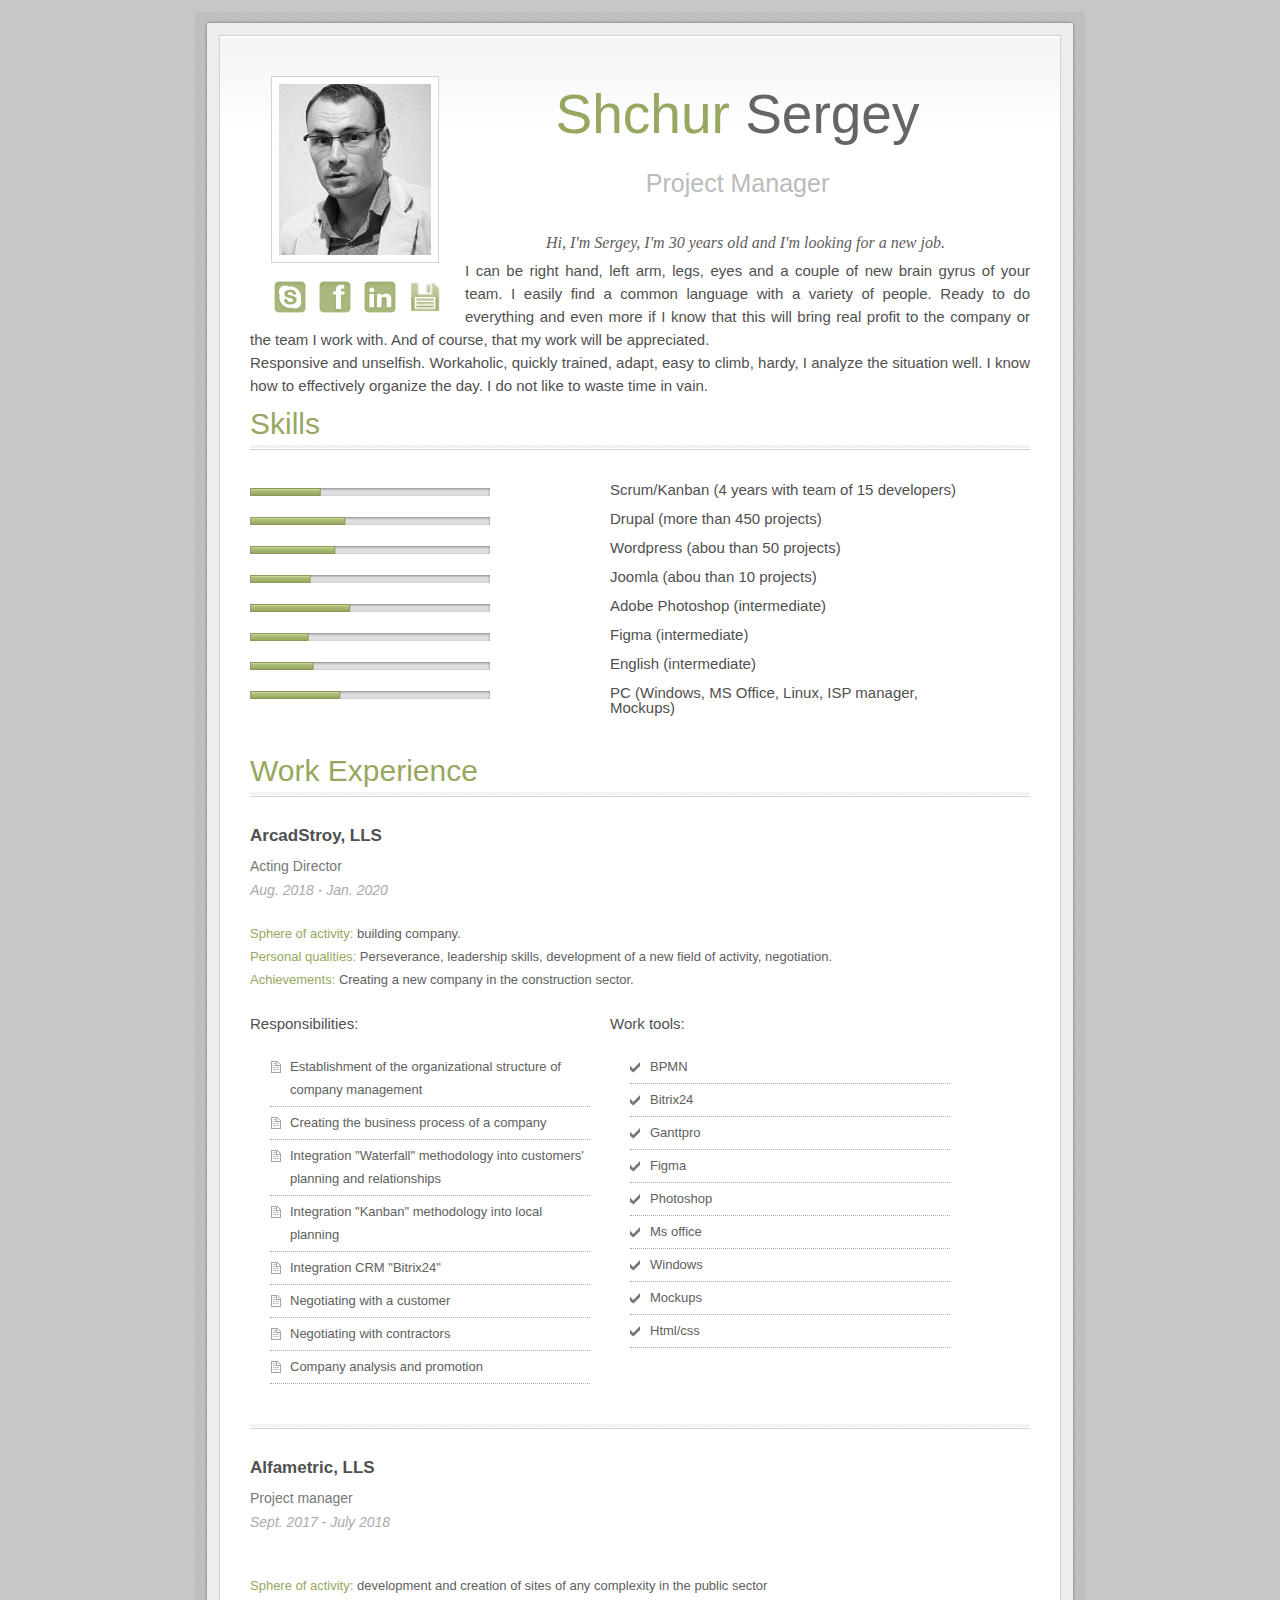
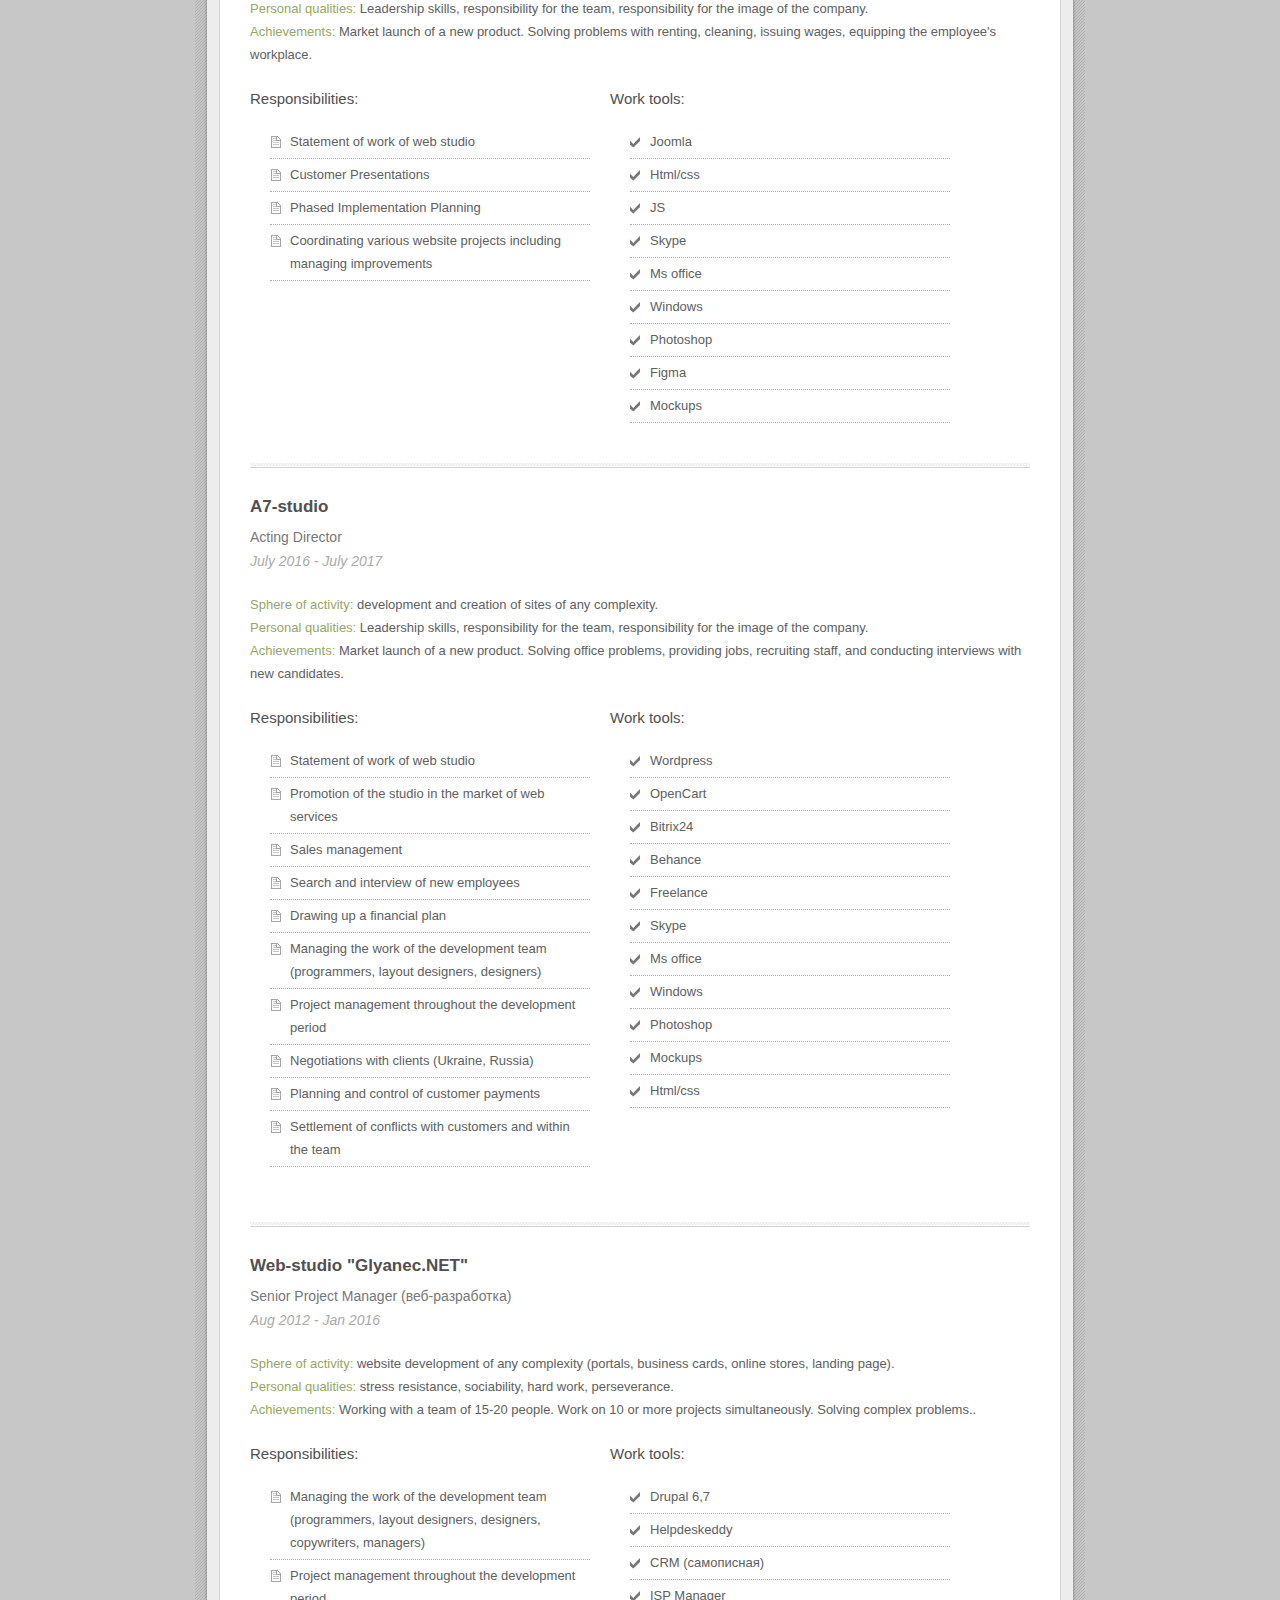
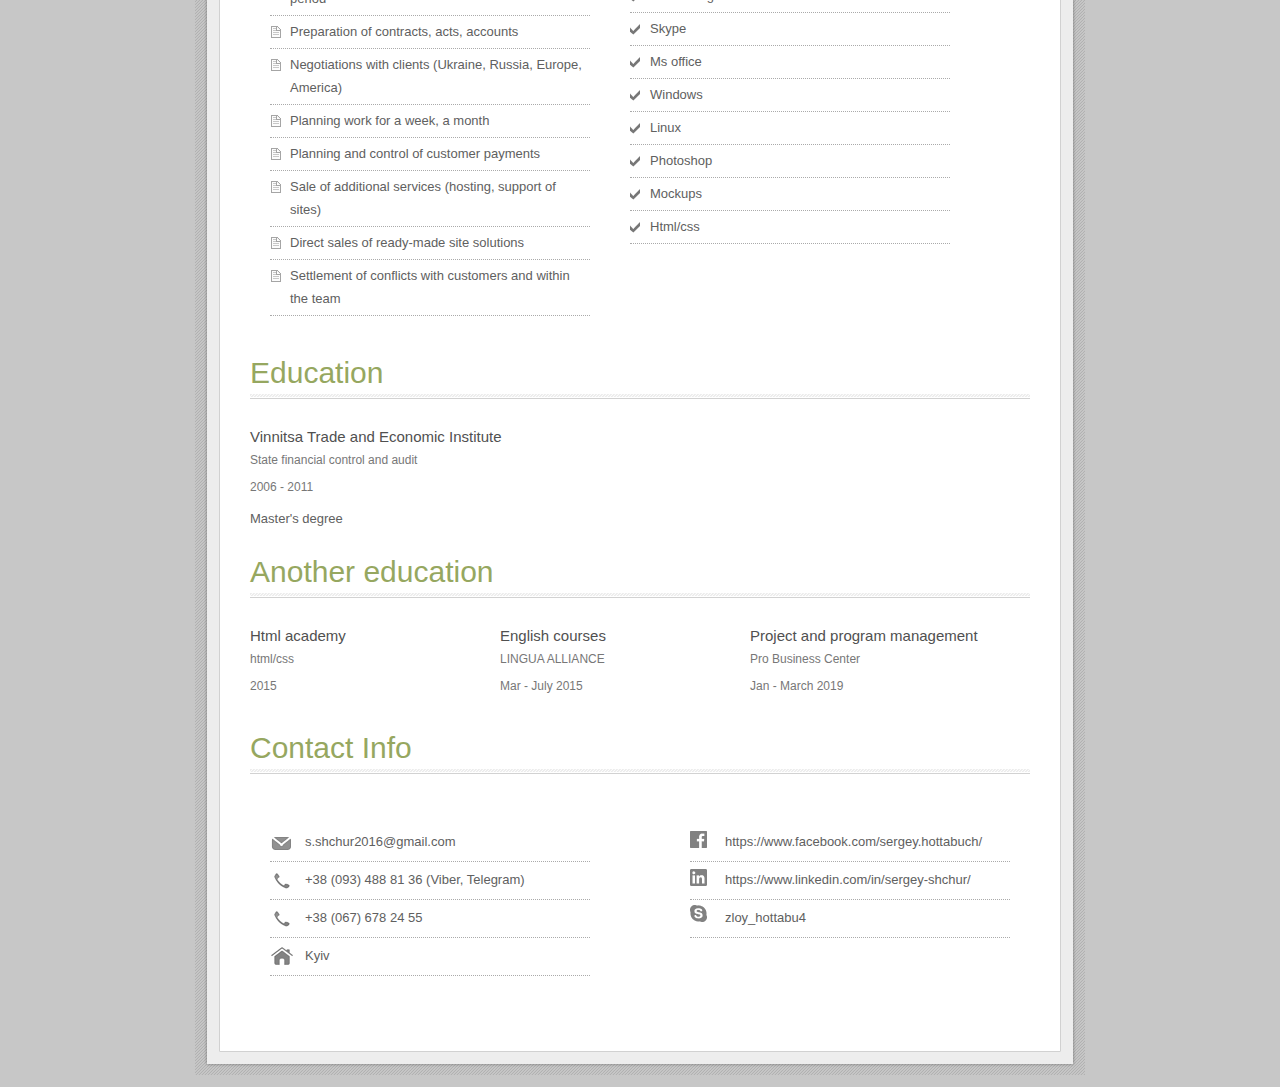
==== index.html @ c32bf81a "Update index.html" ====
<!DOCTYPE html PUBLIC "-//W3C//DTD XHTML 1.0 Transitional//EN" "http://www.w3.org/TR/xhtml1/DTD/xhtml1-transitional.dtd">
<html xmlns="http://www.w3.org/1999/xhtml" xml:lang="ru" lang="ru">
	<head>
		<link rel="shortcut icon" href="images/favicon.ico" type=type="image/x-icon">
		<meta http-equiv="Content-Type" content="text/html; charset=UTF-8" />
		<title>Shchur Sergey</title>
		<link rel="stylesheet" type="text/css" href="css/reset.css" />
		<link rel="stylesheet" type="text/css" href="css/typography.css" />
		<link rel="stylesheet" type="text/css" href="css/style.css" />
		<link rel="stylesheet" type="text/css" href="css/print.css" media="print" />
		<script type="text/javascript" src="js/jquery-1.4.4.min.js"></script>
		<script src="js/jquery.bxSlider.min.js" type="text/javascript"></script>
		<script type="text/javascript" src="js/vtip.js"></script>		
		<script type="text/javascript" src="js/jquery.bgpos.js"></script>
		<script type="text/javascript" src="js/init.js"></script>
		<script type="text/javascript" src="js/jquery.form.js"></script>
		
	</head>
	<body>
		<div id="wrapper">
			<div id="container">
				<div id="bg-container">
					<div id="top-bg"></div>
					<div class="main">
						<img src="images/photo.jpg" class="main-photo" alt="Main Photo">
						<div class="content">
							<div id="front-info">
								<h1><span class="theme-color">Shchur</span> Sergey</h1>
								<div class="clear"> </div>
								<h2 class="jobtitle">Project Manager</h2>
							</div>
							<div class="grid_66 last2" id="head-social">
									<a href="Shchur_Sergey_en.pdf" target="_blank" class="grayscale vtip" title="Download Resume" >
										<span><img src="images/save.png"  alt="" /></span>
									</a>
									<a href="https://www.linkedin.com/in/sergey-shchur/" target="_blank" class="grayscale vtip" title="Linkedin" >
										<span><img src="images/linkedin.png" alt="" /></span>
									</a>
									<a href="https://www.facebook.com/sergey.hottabuch/" target="_blank" class="grayscale vtip" title="Facebook" >
										<span><img src="images/facebook.png" alt="" /></span>
									</a>
									<a href="skype:zloy_hottabu4?add" target="_blank" class="grayscale vtip" title="Skype" >
										<span><img src="images/skype-s.png" alt="" /></span>										
									</a>							
							</div>
							<div class="textblock">
								<p>Hi, I'm Sergey, I'm 30 years old and I'm looking for a new job.</p>
							</div>
							<div class="title2">							
								<p> I can be right hand, left arm, legs, eyes and a couple of new brain gyrus of your team. I easily find a common language with a variety of people. Ready to do everything and even more if I know that this will bring real profit to the company or the team I work with. And of course, that my work will be appreciated.</p>
								<p> Responsive and unselfish. Workaholic, quickly trained, adapt, easy to climb, hardy, I analyze the situation well. I know how to effectively organize the day. I do not like to waste time in vain.</p>
							</div>
							<div class="item">	
								<h2 class="h-border theme-color">Skills</h2>
								
								<div class="grid_4">
									<div class="testimonials">
										
									</div>
								</div>
								<div class="grid_4">
									<div class="progress">
										<div class="progressBar">
											<div class="progressValue">
												<span title="">70%</span>
											</div>
										</div>
									</div>	
									<div class="progress">
										<div class="progressBar">
											<div class="progressValue">
												<span title="">95%</span>
											</div>
										</div>
									</div>	
									<div class="progress">
										<div class="progressBar">
											<div class="progressValue">
												<span title="">85%</span>
											</div>
										</div>
									</div>
									<div class="progress">
										<div class="progressBar">
											<div class="progressValue">
												<span title="">60%</span>
											</div>
										</div>
									</div>
									<div class="progress">
										<div class="progressBar">
											<div class="progressValue">
												<span title="">100%</span>
											</div>
										</div>
									</div>
									<div class="progress">
										<div class="progressBar">
											<div class="progressValue">
												<span title="">58%</span>
											</div>
										</div>
									</div>
									<div class="progress">
										<div class="progressBar">
											<div class="progressValue">
												<span title="">63%</span>
											</div>
										</div>
									</div>
									<div class="progress">
										<div class="progressBar">
											<div class="progressValue">
												<span title="">90%</span>
											</div>
										</div>
									</div>
								</div>								
								<div class="grid_4 last">
									<div class="progress-label">
										<h4>Scrum/Kanban (4 years with team of 15 developers)</h4>
										<h4>Drupal (more than 450 projects) </h4>
										<h4>Wordpress (abou than 50 projects)</h4>
										<h4>Joomla (abou than 10 projects)</h4>
										<h4>Adobe Photoshop (intermediate)</h4>
										<h4>Figma (intermediate)</h4>
										<h4>English (intermediate)</h4>
										<h4>PC (Windows, MS Office, Linux, ISP manager, Mockups)</h4>
									</div>
								</div>
								<div class="clear"></div>
							</div>							
							<div class="item">	
								<h2 class="h-border theme-color">Work Experience</h2>
										<div class="grid_4">
											<h3 class="title3">ArcadStroy, LLS</h3>
											<h3 class="description1">Acting Director</h3>
											<h4 class="description2">Aug. 2018 - Jan. 2020</h4>
										</div>
										<div class="grid_42">
											<span class="theme-color">Sphere of activity:</span> building company.
											<p>
											<span class="theme-color">Personal qualities:</span> Perseverance, leadership skills, development of a new field of activity, negotiation.
											</p>
											<p>
											<span class="theme-color">Achievements:</span> Creating a new company in the construction sector.
											</p>
										</div>
										<div class="grid_4 last">
											<h4>Responsibilities:</h4>
											<ul class="list">												
												<li>Establishment of the organizational structure of company management</li>
												<li>Creating the business process of a company</li>
												<li>Integration "Waterfall" methodology into customers' planning and relationships</li>
												<li>Integration "Kanban" methodology into local planning</li>
												<li>Integration CRM "Bitrix24"</li>
												<li>Negotiating with a customer</li>
												<li>Negotiating with contractors</li>
												<li>Company analysis and promotion</li>												
											</ul>
										</div>
										<div class="grid_4">
											<h4>Work tools:</h4>
											<ul class="checklist">
												<li>BPMN</li>
												<li>Bitrix24</li>
												<li>Ganttpro</li>									
												<li>Figma</li>
												<li>Photoshop</li>
												<li>Ms office</li>									
												<li>Windows</li>																					
												<li>Mockups</li>
												<li>Html/css</li>
											</ul>
										</div>								
										<div class="clear"></div>
								<div class="item">	
										<h2 class="h-border theme-color"></h2
										<div class="grid_4">
											<h3 class="title3">Alfametric, LLS</h3>
											<h3 class="description1">Project manager</h3> 
											<h4 class="description2">Sept. 2017 - July 2018</h4>
										</div>
											<div class="grid_42">
												<span class="theme-color">Sphere of activity:</span> development and creation of sites of any complexity in the public sector
												<p>
												<span class="theme-color">Personal qualities:</span> Leadership skills, responsibility for the team, responsibility for the image of the company.
												</p>
												<p>
												<span class="theme-color">Achievements:</span> Market launch of a new product. Solving problems with renting, cleaning, issuing wages, equipping the employee's workplace.
												</p>
											</div>												
												<div class="grid_4 last">
													<h4>Responsibilities:</h4>
													<ul class="list">
														<li>Statement of work of web studio</li>
														<li>Customer Presentations</li>
														<li>Phased Implementation Planning</li>										
														<li>Coordinating various website projects including managing improvements</li>
													</ul>
												</div>
												<div class="grid_4">
													<h4>Work tools:</h4>
													<ul class="checklist">
														<li>Joomla</li>
														<li>Html/css</li>
														<li>JS</li>
														<li>Skype</li>
														<li>Ms office</li>									
														<li>Windows</li>
														<li>Photoshop</li>									
														<li>Figma</li>
														<li>Mockups</li>
													</ul>
												</div>
							</div>  
										
								<div class="clear"></div>														
							<div class="item">	
								<h2 class="h-border theme-color"></h2>
								<div class="grid_4">
									<h3 class="title3">A7-studio</h3>
									<h3 class="description1">Acting Director</h3>
									<h4 class="description2">July 2016 - July 2017</h4>
								</div>
								<div class="grid_42">
									<span class="theme-color">Sphere of activity:</span> development and creation of sites of any complexity.
									<p>
									<span class="theme-color">Personal qualities:</span> Leadership skills, responsibility for the team, responsibility for the image of the company.
									</p>
									<p>
									<span class="theme-color">Achievements:</span> Market launch of a new product. Solving office problems, providing jobs, recruiting staff, and conducting interviews with new candidates.
									</p>
								</div>
								<div class="grid_4 last">
									<h4>Responsibilities:</h4>
									<ul class="list">
										<li>Statement of work of web studio</li>
										<li>Promotion of the studio in the market of web services</li>
										<li>Sales management</li>
										<li>Search and interview of new employees</li>
										<li>Drawing up a financial plan</li>
										<li>Managing the work of the development team (programmers, layout designers, designers)</li>
										<li>Project management throughout the development period</li>
										<li>Negotiations with clients (Ukraine, Russia)</li>
										<li>Planning and control of customer payments</li>
										<li>Settlement of conflicts with customers and within the team</li>
									</ul>
								</div>
								<div class="grid_4">
									<h4>Work tools:</h4>
									<ul class="checklist">
										<li>Wordpress</li>
										<li>OpenCart</li>
										<li>Bitrix24</li>
										<li>Behance</li>
										<li>Freelance</li>										
										<li>Skype</li>
										<li>Ms office</li>									
										<li>Windows</li>
										<li>Photoshop</li>									
										<li>Mockups</li>
										<li>Html/css</li>
									</ul>
								</div>								
								<div class="clear"></div>
							</div>
							<div class="item">	
								<h2 class="h-border theme-color"></h2>
								<div class="grid_4">
									<h3 class="title3">Web-studio "Glyanec.NET"</h3>
									<h3 class="description1">Senior Project Manager (веб-разработка)</h3>
									<h4 class="description2">Aug 2012 - Jan 2016</h4>
								</div>
								<div class="grid_42">
									<span class="theme-color">Sphere of activity:</span> website development of any complexity (portals, business cards, online stores, landing page).
									<p>
									<span class="theme-color">Personal qualities:</span> stress resistance, sociability, hard work, perseverance.
									</p>
									<p>
									<span class="theme-color">Achievements:</span> Working with a team of 15-20 people. Work on 10 or more projects simultaneously. Solving complex problems..
									</p>
								</div>								
								<div class="grid_4 last">
									<h4>Responsibilities:</h4>
									<ul class="list">
										<li>Managing the work of the development team (programmers, layout designers, designers, copywriters, managers)</li>
										<li>Project management throughout the development period</li>									
										<li>Preparation of contracts, acts, accounts</li>
										<li>Negotiations with clients (Ukraine, Russia, Europe, America)</li>
										<li>Planning work for a week, a month</li>									
										<li>Planning and control of customer payments</li>
										<li>Sale of additional services (hosting, support of sites)</li>
										<li>Direct sales of ready-made site solutions</li>
										<li>Settlement of conflicts with customers and within the team</li>
									</ul>
								</div>
								<div class="grid_4">
									<h4>Work tools:</h4>
									<ul class="checklist">
										<li>Drupal 6,7</li>
										<li>Helpdeskeddy</li>
										<li>CRM (самописная)</li>
										<li>ISP Manager</li>									
										<li>Skype</li>
										<li>Ms office</li>									
										<li>Windows</li>
										<li>Linux</li>
										<li>Photoshop</li>									
										<li>Mockups</li>
										<li>Html/css</li>
									</ul>
								</div>
								<div class="clear"></div>
							</div>
							<div class="item">	
								<h2 class="h-border theme-color">Education</h2>
								
								<div class="grid_4">
									<h3 class="title">Vinnitsa Trade and Economic Institute</h3>
									<h3 class="description11">State financial control and audit</h3>
									<h4 class="description21">2006 - 2011</h4>
								</div>
								<div class="grid_8 last">
									<p>
										Master's degree
									</p>
								</div>
								<div class="clear"></div>
							</div>
							<div class="item">	
								<h2 class="h-border theme-color">Another education</h2>								
								<div class="grid_41">
									<h3 class="title">Html academy</h3>
									<h3 class="description11">html/css</h3>
									<h4 class="description21">2015</h4>
								</div>
								<div class="grid_41">
									<h3 class="title">English courses</h3>
									<h3 class="description11">LINGUA ALLIANCE</h3>
									<h4 class="description21">Mar - July 2015</h4>
								</div>
								<div class="grid_41">
									<h3 class="title">Project and program management</h3>
									<h3 class="description11">Pro Business Center</h3>
									<h4 class="description21">Jan - March 2019</h4>
								</div>
								<div class="clear"></div>
							</div>						
						<div class="item">								
								<h2 class="h-border theme-color">Contact Info</a></h2>								
								<div class="grid_4">
									<ul class="list">
										<li class="email">s.shchur2016@gmail.com</li>									
										<li class="phone">+38 (093) 488 81 36 (Viber, Telegram)</li>
										<li class="phone">+38 (067) 678 24 55</li>
										<li class="address">Kyiv</li>
									</ul>
								</div>
								<div class="grid_44">
									<ul class="list">
										<li class="fb">https://www.facebook.com/sergey.hottabuch/</li>									
										<li class="In">https://www.linkedin.com/in/sergey-shchur/</li>										
										<li class="sk">zloy_hottabu4</li>
									</ul>
								</div>								
							<div class="clear"></div>
						</div>							
					</div>						
					<div class="bottom-bg"></div>
					<div class="clear"></div>
				</div>	
			</div>
		</div>
		<div class="clear"></div>
		<script type="text/javascript" src="js/init_form.js"></script>
	</body>
</html>
---- css/typography.css ----
body { 
		font-size: 13px;
		font-family: Arial, Helvetica,"Lucida Grande", serif;
		color: #606060;
		line-height: 23px;
	}




	h1,h2,h3,h4,h5,h6 { 
		font-weight: normal; 
		color: #505050; 
		margin-top: 0px;
	}

	h2 {
		color: #404040;
		font-family:   Tahoma, Geneva, sans-serif
	}

	h1.quote {
		color: #7a7a7a;
	}

	h1 { font-size: 30px; line-height: 1; margin-bottom: 0.5em; }
	h2 { font-size: 21px; margin-bottom: 1em; }
	h3 { font-size: 17px; line-height: 1; margin-bottom: 15px; }
	h4 { font-size: 15px; line-height: 1; margin-bottom: 14px; }
	h5 { font-size: 13px; font-weight: bold; margin-bottom: 1.25em; }
	h6 { font-size: 12px;  }

	
	h1 img, h2 img, h3 img, 
	h4 img, h5 img, h6 img {
	  margin: 0;
	}
 

	p { margin: 0 0 0px; }

	p img.left  { float: left; margin: 1.5em 1.5em 1.5em 0; padding: 0; }
	p img.right { float: right; margin: 1.5em 0 1.5em 1.5em; }

	a:focus, 
	a:hover     { 
		color: #333; 
		
	}
	a { 
		color: #666; 
		text-decoration: none; 
		outline: none;
	}

	.more {
		font-weight: bold;
	}

	blockquote  { margin: 1.5em; color: #666; font-style: italic; }
	strong      { font-weight: bold; }
	em,dfn      { font-style: italic; }
	dfn         { font-weight: bold; }
	sup, sub    { line-height: 0; }

	abbr, 
	acronym     { border-bottom: 1px dotted #666; }
	address     { margin: 0 0 1.5em; font-style: italic; }
	del         { color:#666; }

	pre 				{ margin: 1.5em 0; white-space: pre; }
	pre,code,tt { font: 1em 'andale mono', 'lucida console', monospace; line-height: 1.5; }

 


	li ul, 
	li ol       { margin:0 1.5em; }
	ul, ol      { margin: 0 1.5em 1.5em 1.5em; }

	ul          { list-style-type: disc; }
	ol          { list-style-type: decimal; }

	dl          { margin: 0 0 1.5em 0; }
	dl dt       { font-weight: bold; }
	dd          { margin-left: 1.5em;}

 


	table       { 
		margin-bottom: 1.4em; 
		
	}
	th          { font-weight: bold; }
	thead th 		{ background: #c3d9ff; }
	th,td,caption { padding: 4px 10px 4px 5px; }
	tr.even td  { background: #e5ecf9; }
	tfoot       { font-style: italic; }
	caption     { background: #eee; }
	
	
	table.content-table {
		margin-top: 0;
		margin-bottom: 15px;
		border: 1px #ccc solid;
		border-bottom: none;
		width: 100%;
	}

	table.content-table thead th {
		background: #f0f0f0 url('../images/table_bg.png') bottom center repeat-x;
		border-top: 1px #fff solid;
	}
	table.content-table thead th {
		border-bottom:1px #bbb solid;
	}
	table.content-table th {
		border-bottom: 3px #bbb solid;
		padding-right: 1em;
		text-align: left;
		font-size: 16px;
		padding: 10px;
	}

	table.content-table td {
		background: #fff;
		border-top: 1px #fff solid;	
		border-bottom:1px #ccc solid;
		color: #777;
		padding: 10px;
		font-size: 16px;
	}

	table.content-table tr.even td {
		background: #f8f8f8;
		border-top: 1px #fff solid;	
		border-bottom:1px #ccc solid;
	}

	table.content-table td.active {
		background-color: #e4e4e4;
	}

	.hi {
		text-align: center;
	}
 

	.small      { font-size: .8em; margin-bottom: 1.875em; line-height: 1.875em; }
	.large      { font-size: 1.2em; line-height: 2.5em; margin-bottom: 1.25em; }
	.hide       { display: none; }

	.quiet      { color: #666; }
	.loud       { color: #000; }
	.highlight  { background:#ff0; }
	.added      { background:#060; color: #fff; }
	.removed    { background:#900; color: #fff; }

	.first      { margin-left:0; padding-left:0; }
	.last       { margin-right:0; padding-right:0; }
	.top        { margin-top:0; padding-top:0; }
	.bottom     { margin-bottom:0; padding-bottom:0; }
---- css/style.css ----
body {
		
		background: #c7c7c7;
		
		margin: 12px;
	}
	
	.theme-color, span.theme-color  {
		color: #96a760;
	}
	
	a {
		color: #96a760;
	}	
	a:hover {
		text-decoration: underline;
	}
	
	#wrapper {
		margin: 0 auto; 
		width: 890px;
		
	}
	
	#container {
		margin-top: 0px;
		background: url(../images/container_bg_light.png);
		padding: 6px;
		width: 878px;
		float: left;
		padding-bottom: 24px;
		padding-top: 24px;
	}
	
	#top-bg {
		float: left;
		background: url(../images/layout_bg.png) top left;
		width: 878px;
		height: 19px;
		position: absolute;
		top: -19px;
	}
	
	#bg-container {
		float: left;
		background: url(../images/layout_bg.png) top;
		position: relative;
	}
	
	.main {
		float: left;
		width: 878px;
		padding-top: 0px;
		padding-bottom: 0px;
		position: relative;
		margin-bottom: 0px;
	}

	
	.main .content{
		width: 780px;
		margin: 0 auto;
		background: #fff url(../images/content_top_bg.png) no-repeat top;
		padding: 30px;
	}
	

	
	 .bottom-bg {
		float: left;
		background: url(../images/layout_bg.png) bottom right;
		width: 878px;
		height: 19px;
		position: absolute;
		bottom: -19px;
	}
	
	.item {
		margin-bottom: 30px;
		margin-top: 0px;
	}
	
		
	#footer {
		background: url(../images/h2_border.png) repeat-x top;
		padding-top: 35px;
		color: #888;
		margin-top: 15px;
		float: left;
	}
	
		#footer-text {
			height: 32px;
			line-height: 32px;
		}
		
		#footer-social {
			text-align: right;
			height: 40px;
			overflow: hidden;
		}	

	
	#front-info {
		    margin: 0;
			float: right;
			padding: 0;
			width: 75%;
			height: 100px;
			margin-top: 11px;
	}
	
	#front-info h1 {
		margin: 0;
		padding: 10px;
	}
	
	h1 {
		font-size: 55px;
		color: #656565;
		margin: 0;
		text-align: center;
	}
	

	h2.h-border {
		font-size: 30px;
	}
	
	.h-border {
		background: url(../images/h2_border.png) repeat-x bottom;
		padding-bottom: 10px;
		margin: 0;
		margin-bottom: 30px;
		margin-top: 15px;
		padding-bottom: 15px;
	}
	
	h3.h-border {
		font-size: 30px;
		padding-bottom: 17px;
	}
	
	
	h2.jobtitle {
		font-size: 25px;
		color: #bbb;
		margin-top: 20px;
		text-align: center;
		background: none;
	}
		

	
	.textblock, .textblock-small {
		font-family: Georgia, "Times New Roman", Times, sans-serif;
		letter-spacing: 0px;
		padding: 50px 0px 0px 81px;
		display: table-cell;
		margin-top: 15px;
		font-size: 16px;
		font-style: italic;
		line-height: 32px;
	}
	
	.textblock-small {
		background: url(../images/quote.png) no-repeat 0px 2px;
		padding-left: 40px;
		font-size: 16px;
		padding-top: 0;
		height: 60px;
		padding-bottom: 30px;
	}
	
	.testimonials .textblock{
		padding-left: 0px;
		padding-top: 0px;
		padding-bottom: 0px;
		font-size: 14px;
		margin-top: 0;
		background: url(../images/quote.png) no-repeat 0px 2px;
		text-indent: 35px;
		font-style: italic;
	}
	
	.testimonials .textblock p {
		margin-bottom: 0;
	}
	
	.testimonials .author {
		float: right;
		font-size: 14px;
	}
	
	form .textblock {
		margin-bottom: 30px;
	}

	
	.grid_12, .grid_9, .grid_6, .grid_8, .grid_4, .grid_3 {
		float: left;
	}
	
	.grid_12 {
		width: 780px;
	}	
		
	.grid_9 {
		margin-right: 30px;	
		width: 570px;
	}	
	
	.grid_6 {
		margin-right: 30px;	
		width: 375px;
	}
	
	.grid_8 {
		margin-right: 30px;	
		width: 420px;
	}
	
	.grid_4 {
		width: 360px;
	}
	.grid_41 {
		width: 250px;
		float: left;
	}
	.grid_42 {
		width: 100%;
		float: left;
		padding-top: 15px;
		padding-block-end: 25px;
	}
	.grid_44 {
		width: 360px;
		float: right;
	}

	
	
	.last2 {
		margin-right: 0;
	}
	
	
	.divider-5, .divider-10, .divider-15, .divider-20, .divider-30, .divider-45, .divider-60 {
		float: left;
		height: 45px;
		overflow: hidden;
		margin-top: 0;
		width: 100%;
		
	}
	
	.divider-45 { height: 45px; }
	.divider-30 { height: 30px; }
	.divider-20 { height: 20px; }
	.divider-15 { height: 15px; }
	.divider-10 { height: 10px; }
	.divider-5 { height: 5px; }
	
	
	
	.main-photo {
		position: absolute;
		width: 152px;
		height: 171px;
		top: 40px;
		left: 70px;
		padding: 7px;
		border: 1px #d4d4d4 solid;
		background: #fff;
		margin-bottom: 21px;
	}
			

	
	.title, .description1, .description2 {
		font-family: Tahoma, Geneva, sans-serif;
		margin: 10px 0;
	}
	
	.title {
		margin-top: 0px;
		font-size: 15px;
		color: #505050;
	}
	
	.title3 {
		margin-top: 0px;
		font-size: 17px;
		color: #505050;
		font-weight: 600;
	}
	
	.description1, .description2 {
		font-size: 14px;
		color: #777;
	}
	
	.description11, .description21 {
		font-size: 12px;
		color: #777;
	}
	
	.description2 {
		color: #aaa;
		font-style: italic;
	}
	
	

	ul {
		list-style: square;
		margin-left: 8px;
	}	
			
	ol li {
		padding-bottom: 5px;
		padding-left:5px;
	}
	
		ul.checklist, ul.list, ul.no-bullet, ul.arrow {
				list-style: none;
				margin: 20px;
				margin-bottom: 15px;	
			}
			
			ol.checklist {
				margin-left: 30px;
			}
						
				ul.checklist li, ul.list li, ul.arrow li, ul.no-bullet li {
					background: url(../images/bullet.png) no-repeat left 10px;
					border-bottom: 1px #aaa dotted;
					padding: 4px 0 5px 20px;
				}
				
				ul.list li {
					background: url(../images/list_bg.png) no-repeat left 10px;
				}
				
				ul.arrow li {
					background: url(../images/footermenu_arrow.png) no-repeat left 12px;
					padding-left: 15px;
				}
				
				ul.no-bullet li {
					background: none;
					padding-left: 0;
				}
				
				ul.align-right li {
					text-align: right;
				}
				
		ul.list li.phone {
			background: url(../images/phone.png) no-repeat left 7px;
			padding-left: 35px;
			padding-bottom: 8px;
			padding-top: 6px;
		}	
		
		ul.list li.email {
			background: url(../images/email.png) no-repeat left 7px;
			padding-left: 35px;
			padding-bottom: 8px;
			padding-top: 6px;
		}	
		
		ul.list li.address {
			background: url(../images/address.png) no-repeat left 5px;
			padding-left: 35px;
			padding-bottom: 8px;
			padding-top: 6px;
		}
				
		ul.list li.fb {
			background: url(../images/fb.png) no-repeat left 7px;
			padding-left: 35px;
			padding-bottom: 8px;
			padding-top: 6px;
		}	
		
		ul.list li.In {
			background: url(../images/In.png) no-repeat left 7px;
			padding-left: 35px;
			padding-bottom: 8px;
			padding-top: 6px;
		}	
		
		ul.list li.sk {
			background: url(../images/sk.png) no-repeat left 5px;
			padding-left: 35px;
			padding-bottom: 8px;
			padding-top: 6px;
		}
		
		ul.list2 li.social {
			list-style-type: none;
			
		}
	
	
	
	
	ul.no-style {
		list-style: none;
		margin: 0;
		padding: 0;
	}
	
		ul.no-style li {
			border: 0;
			margin: 0;
			padding: 0;
		}
	
	#contact-form {
		z-index: 1;
		background: transparent url(../images/thumb_shadow_212.png) repeat top;
	
	}
	
	form {
		margin: 0;
		padding: 0;
	}
			
	.rowElem {
		margin-bottom: 15px;
		position: relative;
		float: left;
		clear: both;
	}
	
	.field {
		background: url(../images/textfield.png) no-repeat bottom left;
		padding-left: 10px;
		float: left;
		
	}
	
	.field input {
		float: left;
		padding: 0 10px;
		padding-left: 0;
		margin: 0;
		border: 0;
		height: 40px;
		line-height: 40px;
		width: 360px;
		background: url(../images/textfield.png) no-repeat top right;
		font-size: 15px;
		color: #555;
		outline: 0;
		
	}
	
	.textarea {
		background:  url(../images/textarea.png) no-repeat bottom left;
		padding-left: 10px;
		float: left;
	}
	
	textarea#message_input {
		float: left;
		background: url(../images/textarea.png) no-repeat top right;
		border: 0;
		
		width: 360px;
		height: 100px;
		padding: 10px;
		padding-left: 0;
		
		margin: 0;
		border: 0;
		font-size: 15px;
		color: #555;
		
		font-family:  Arial,Helvetica,sans-serif;
		outline: 0;
	}
		
		
	label, .label-80 {
		float: left;
		width: 104px;
		font-weight: bold;
		padding: 0px 5px 5px 0px;
		font-size: 12px;
	}
	

	.contact-select {
		width: 250px;
	}
		
	#message_input {
		width: 271px;
		height: 81px;
	}

	#feedback {
		margin-bottom: 15px;
	}

	#feedback p {
		margin-bottom: 5px;
	}

	p.error {
		display:none; 
		padding:5px 10px; 
		color:#FF3300; 
		font-weight:bold;
		border: 1px #f0c020 solid;
		background-color:#ffffdd;
	}

	p#submit {
		text-align:right;
	}

	p#success {
		display:none; 
		font-size:16px; 
		text-align:left; 
		margin-bottom:20px; 
		color:#00CC00; 
		font-style:italic;
	}

	#note {
		padding: 10px;
		font-size: 12px;
		display: none;
		background-color:#fff;
		text-align: center;
		margin-bottom: 10px;
		color: #555;
		font-family: Georgia,"Times New Roman",Times,serif;
		font-size: 17px;
		font-style: italic;
		padding-bottom: 15px;
	}

	.notification_ok {
		color: #606060;	
	}
		
	button {
		border: none;
		padding: 0;
		margin: 0;
	}

	.error1, .error2, .error3, .error4 {
		float: left;
		width: 110px;
		height: 38px;
		line-height: 39px;
		position: absolute;
		top: 0px;
		left: 398px;
		text-align: center;
		font-size: 11px;
		
		color:#FF3300; 
		font-weight:bold;
		border: 1px #f0c020 solid;
		background-color:#ffffdd;
		display: none;
	}
	
	.error3 {
		top: 126px;
		left: 398px;
	}
	
	
	a.button-large {
		background: url('../images/button.png') no-repeat scroll top left; 
		float: left;
		height: 28px;
		margin-right: 25px;
		margin-left: 0px;
	}

	a.button-large span  {
		background: url('../images/button.png') no-repeat scroll right -28px; 
		float: left;
		height: 26px;
		position: relative;
		left: 20px;
		padding-right: 20px;
		padding-top: 2px;
		font-family:  Arial,Helvetica,sans-serif;
		font-size: 17px;
		
		cursor: pointer;
		font-style: normal;
	}

	a.button-large {
		height: 45px;
		background: url('../images/button_header_large.png') no-repeat scroll top left;
	}

	a.button-large span {
		height: 35px;
		background: url('../images/button_header_large.png') no-repeat scroll right -45px; 
		color: #505050;
		padding-right: 20px;
		font-size: 15px;
		padding-top: 10px;
		font-size: 17px;
	}

	a.button-large:hover  {
		background-position: left -92px;
	}

	a.button-large:hover span {
		background-position: right -137px;
	}
	
			
	ul.slider {
		list-style: none;
		margin: 0;
		padding: 0;
	}
	
	ul.slider li {
		float: left;
		width: 100%;
		border-bottom: 1px #d1d1d1 dotted;
		padding-bottom: 5px;
		margin-bottom: 10px;
	}
	
	
	.bx-prev, .bx-next {
		background: url(../images/slider_btn.png) no-repeat left 0px;
		width: 12px;
		height: 16px;
		right: 20px;
		top: -68px;
		position: absolute;
		text-indent: -999999px;
	}
	.bx-prev:hover {
		background: url(../images/slider_btn.png) no-repeat left -16px;
	}
			
	.bx-next {
		background: url(../images/slider_btn.png) no-repeat right 0px;
		right: 0px;
	}
	
	.bx-next:hover {
		background: url(../images/slider_btn.png) no-repeat right -16px;
	}
 
	.progress-label {
		margin-top: 2px;
	}	
	
	.progress {
		float: left;
		clear: both;
		padding: 3px 0px;
		position: relative;
		width: 240px;
		margin-bottom: 15px;
	}
	
	.progress h4 {
		font-size: 13px;
		margin-bottom: 10px;
	}
	
	.progressBar {
		position: relative;
		top: 5px;
		background: url(../images/progressbar_bg_8.png) repeat-x right bottom;
		width: 239px;
		height: 8px;
		float: left;
		text-align: center;
		font-size: 10px;
		border-left: 1px #929292 solid;
	}
		
		.progressValue {
			position: relative;
			background: url(../images/progressbar_180_8.png) no-repeat right bottom;
			width: 180px;
			height: 8px;
			left: 0px;
			top: 0px;
		}
		
		.progressValue span {
			position: relative;
			top: -5px;
			text-align: center;
			font-weight: bold;
			font-size: 9px;
			color: #fff;
			display: none;
		}
	
		.progress .text {
			position: absolute;
			top: 4px;
			margin-left: 55px;
		}
								
	p#vtip { 
		display: none; 
		position: absolute; 
		padding: 5px 15px; 
		left: 15px; 
		top: -120px;
		font-size: 11px;
		font-weight: bold;
		background-color: white; 
		border: 1px solid #b5b5b5; 
		z-index: 9999;
	}
	
	
	
	.ribbon {
		background: url(../images/DSC_1926.jpg) no-repeat top right;
		position: absolute;
		width: 152px;
		height: 171px;
		top: 40px;
		left: 48px;
	}
	
	.left {
		float: left;
	}
	
	.right {
		float: right;
	}
	
	.grayscale span {
		width: 40px;
		height: 40px;
		overflow: hidden;
		display: block;
		float: right;
		margin-left: 5px;
	}
	.grayscale2 span {
		width: 40px;
		height: 40px;
		overflow: hidden;
		display: block;
		float: left;
		margin-left: 5px;
	}
	
	.clear {
		clear: both;
		overflow: hidden;
	}
	.grid_66 {
		float: left;
	}
	.grid_66 {
		margin-right: 30px;	
		width: 195px;
	}
	.last2 {
		margin-right: 20px;
	}	
		#head-social {
			text-align: right;
			height: 40px;
			overflow: hidden;
			padding-top: 100px;
		}
	.title2 {
		font-size: 15px;
		color: #505050;
		text-align: justify;
	}
---- css/print.css ----
body {	
	margin:0; 
	padding:0; 
	line-height: 1.4em; 
	word-spacing:1px; 
	letter-spacing:0.2px; 
	font: 13px Arial, Helvetica,"Lucida Grande", serif; 
	color: #000;
}

h1 {
	font-size: 30px;
}

h2.h-border {
	font-size: 24px;
}	

h3.h-border {
	font-size: 20px;
}	

#footer {
	display: none;
}

#contact_us {
	display: none;
}
.progressBar {
	border: 0;
}

.progressValue span {
	display: block;
}

ul.checklist, ul.list, ul.arrow {
	list-style: square;
	list-style-position: inside;
}

ul.checklist li, ul.list li, ul.arrow li {
	padding-left: 0px;
}
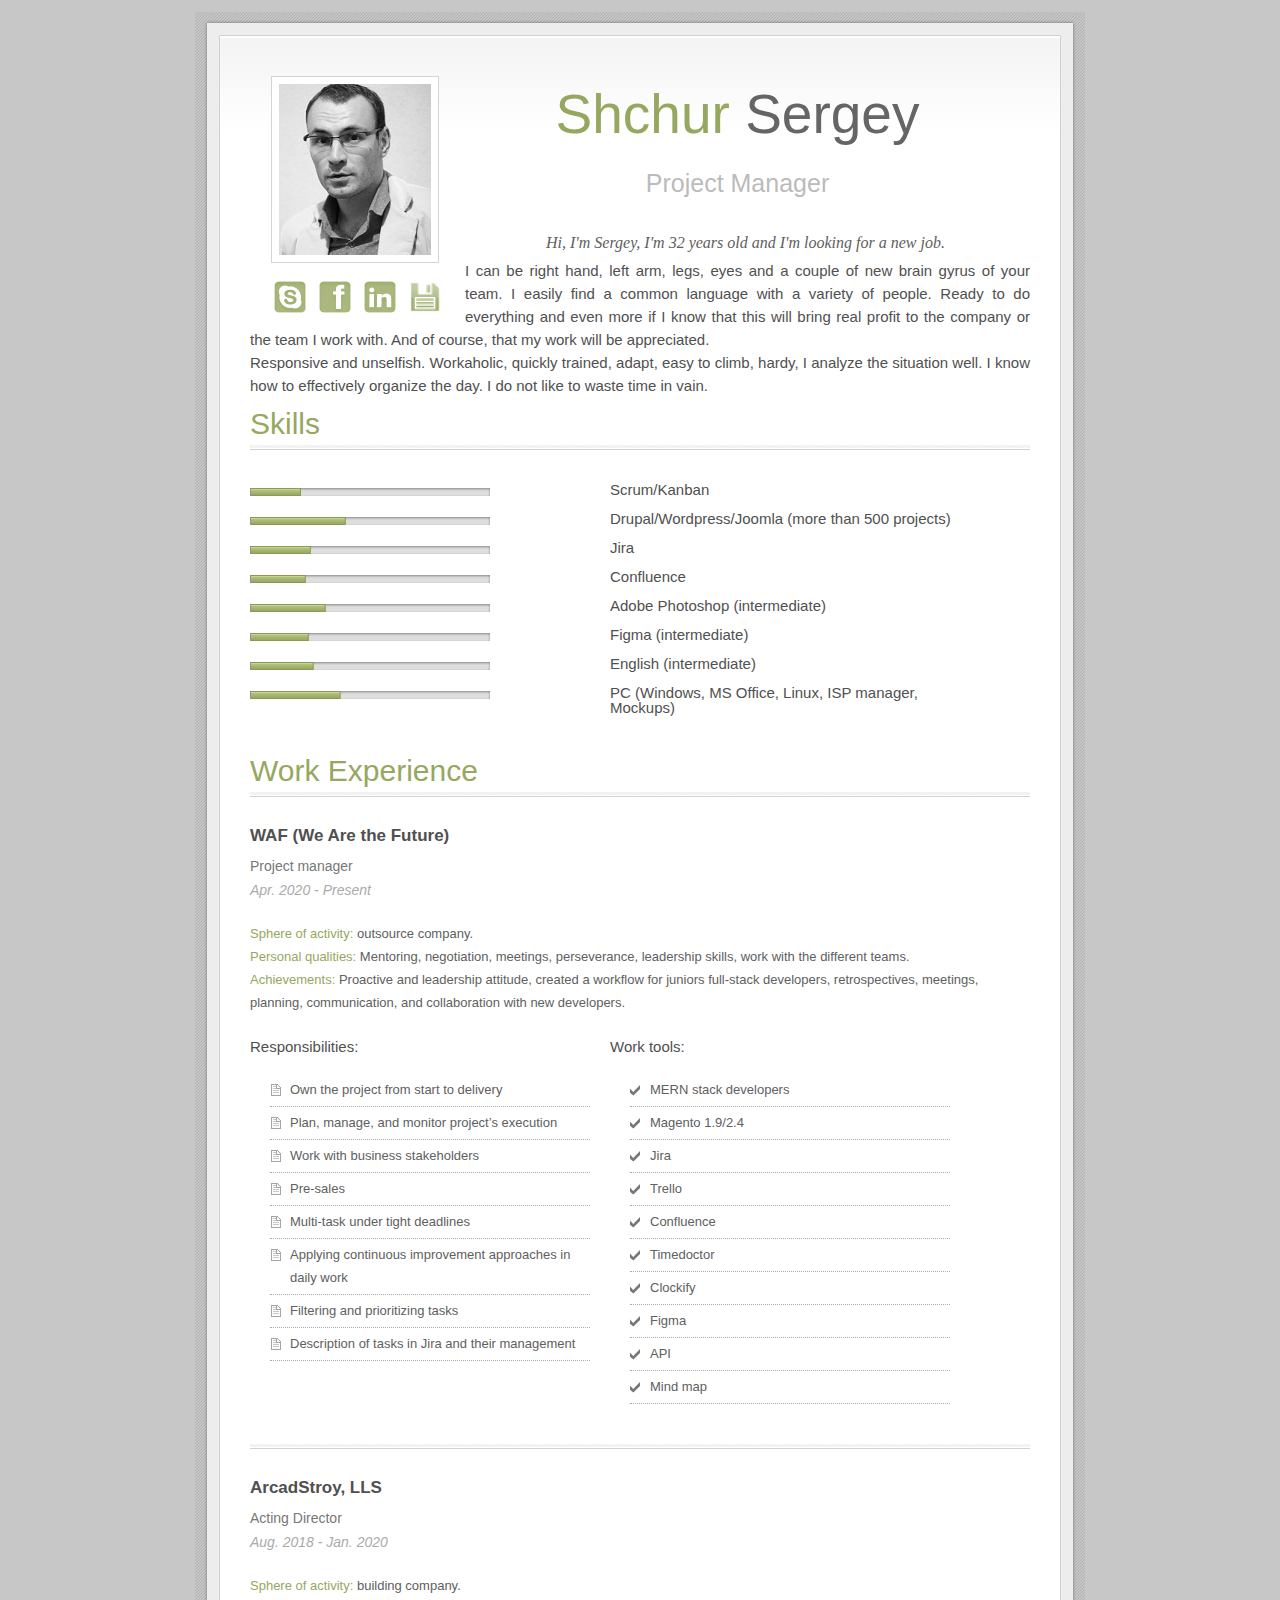
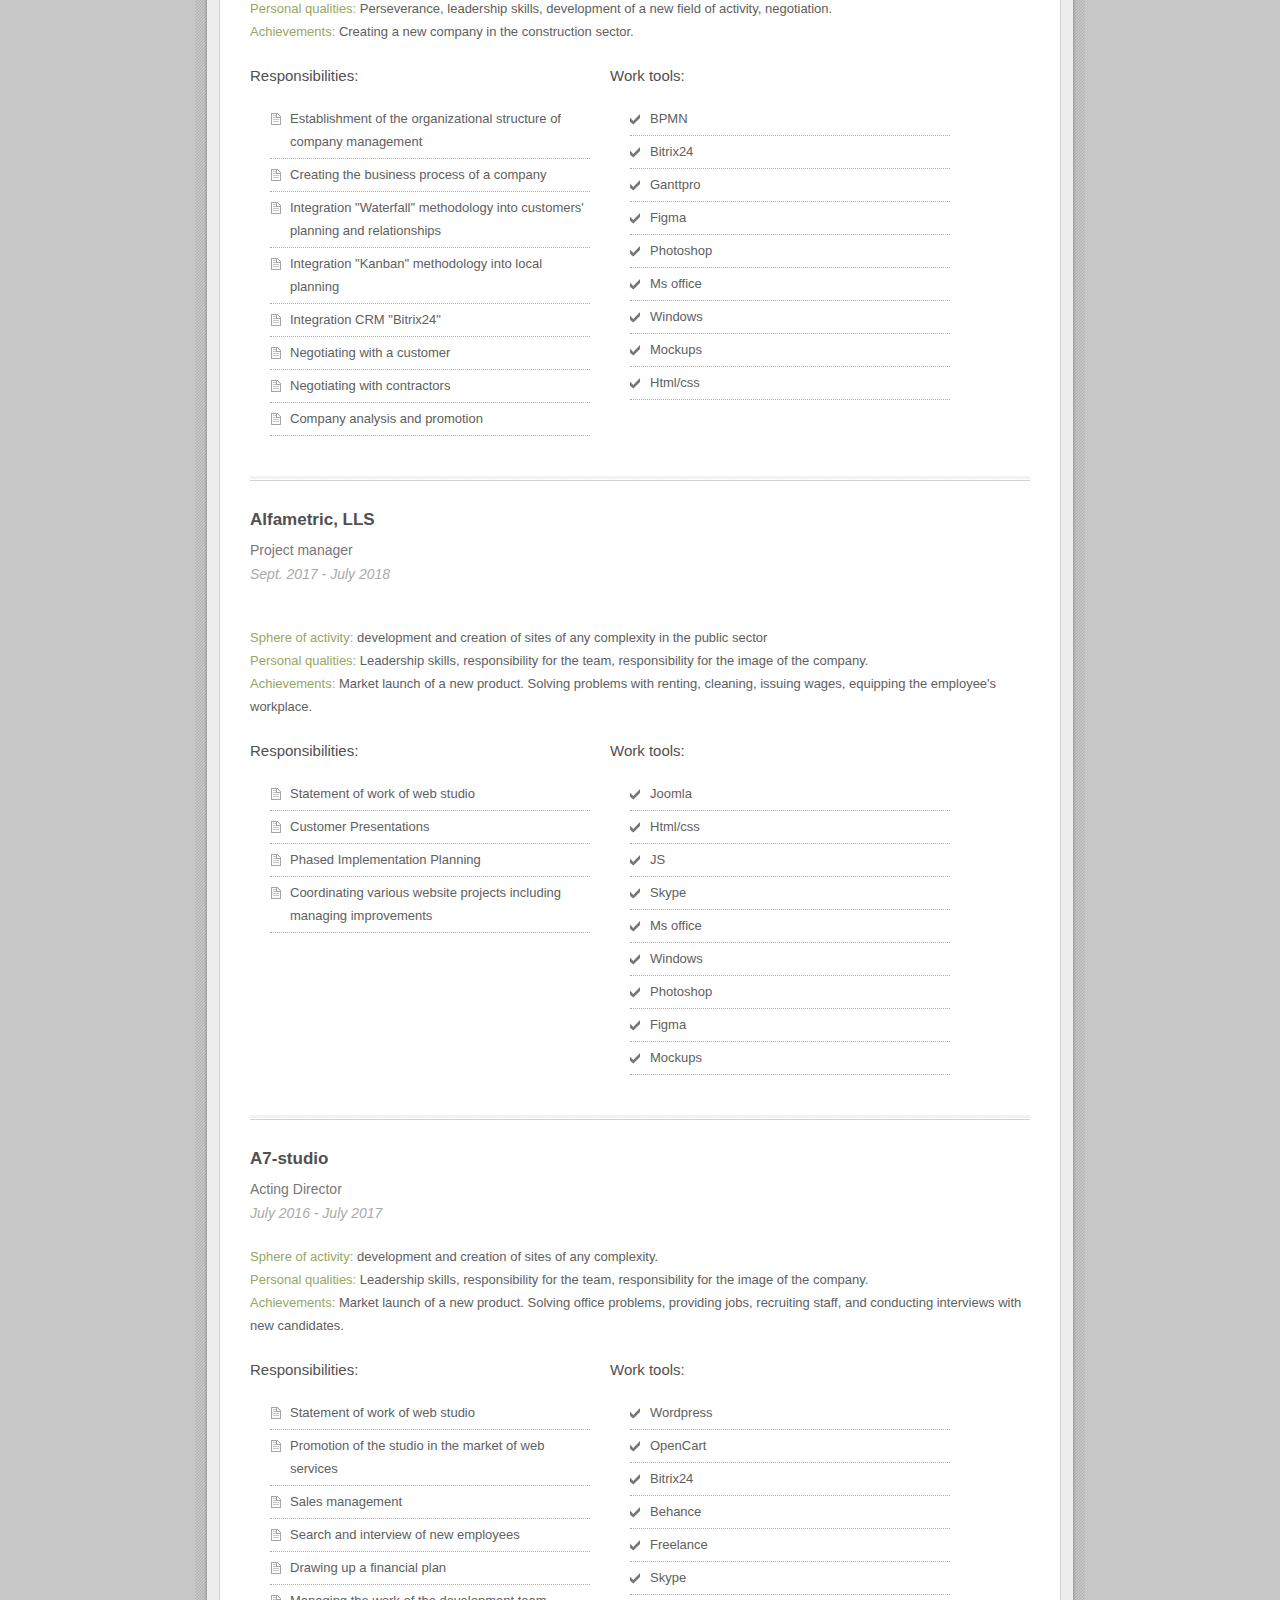
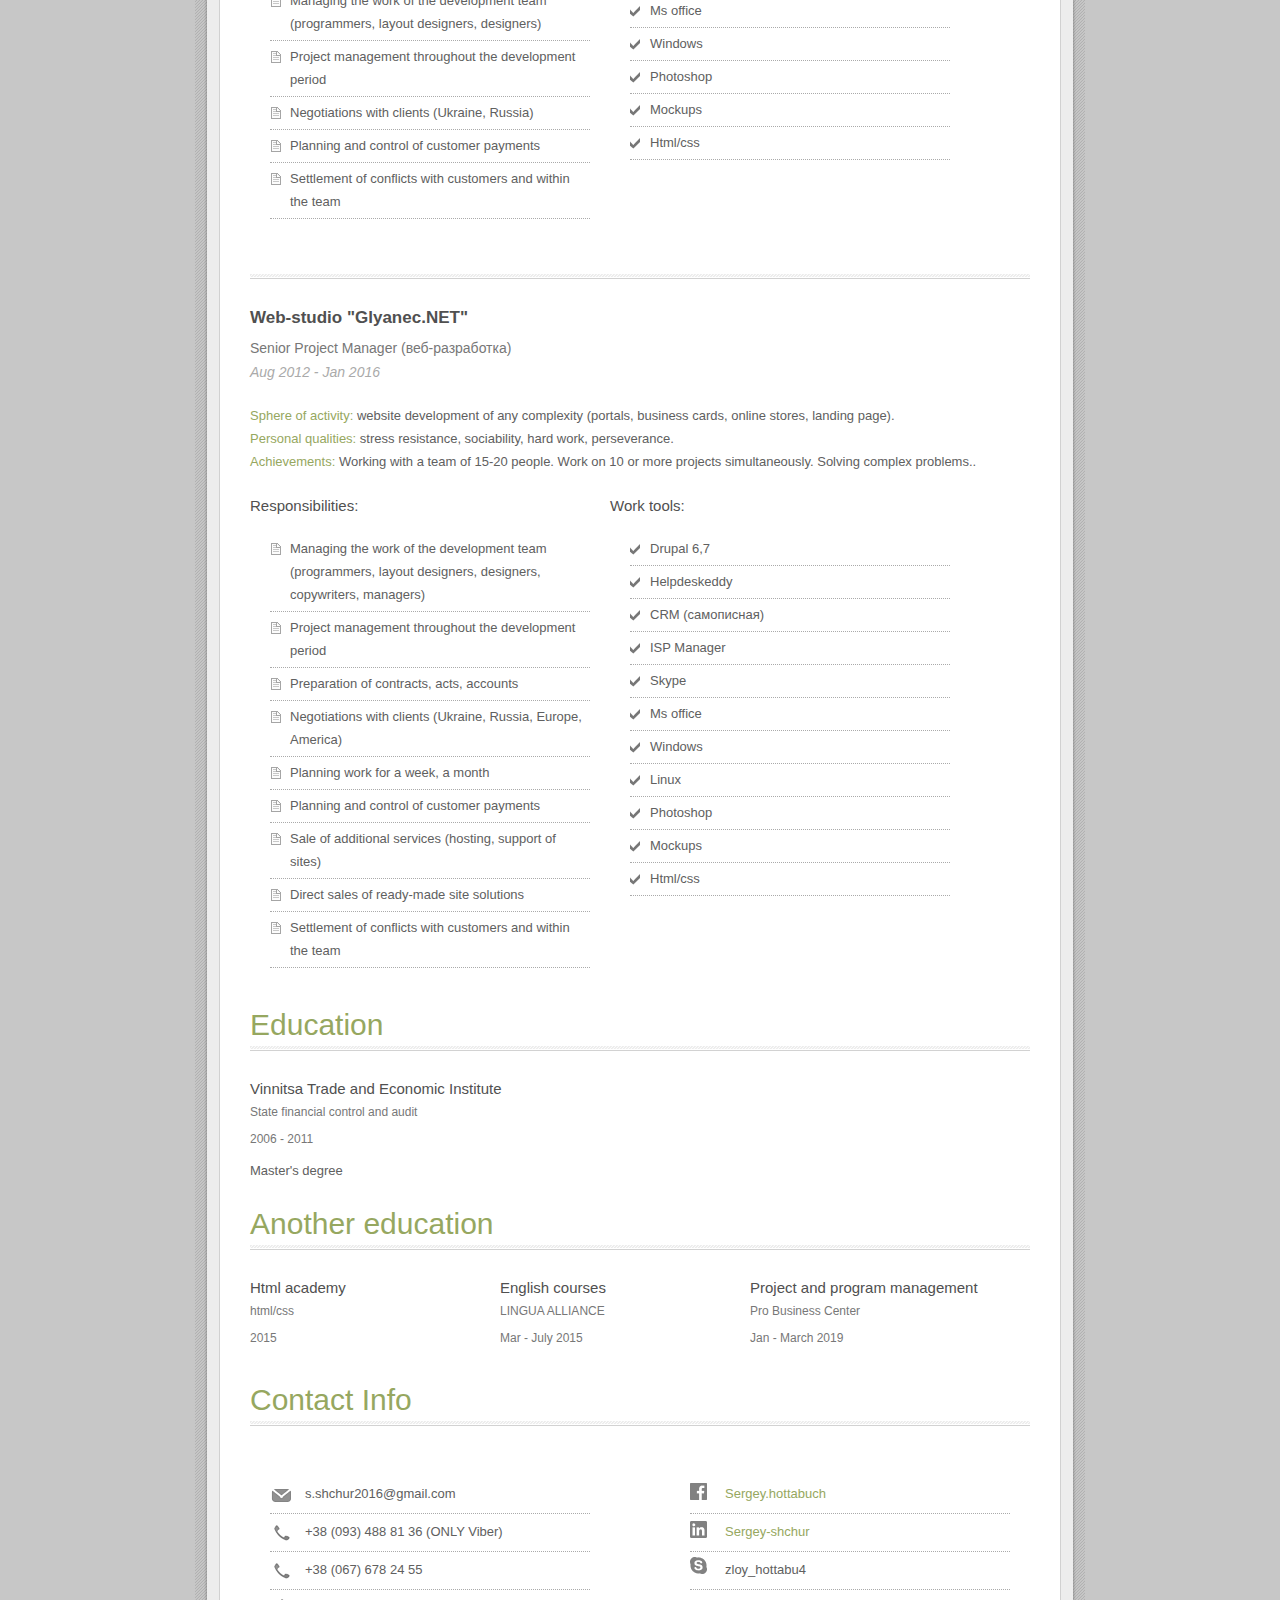
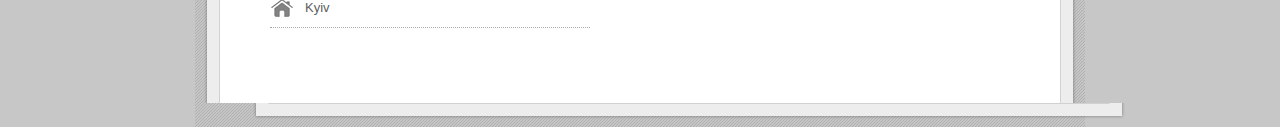
==== commit bfbfe403: "Update index.html" ====
--- a/index.html
+++ b/index.html
@@ -44,7 +44,7 @@
 									</a>							
 							</div>
 							<div class="textblock">
-								<p>Hi, I'm Sergey, I'm 30 years old and I'm looking for a new job.</p>
+								<p>Hi, I'm Sergey, I'm 32 years old and I'm looking for a new job.</p>
 							</div>
 							<div class="title2">							
 								<p> I can be right hand, left arm, legs, eyes and a couple of new brain gyrus of your team. I easily find a common language with a variety of people. Ready to do everything and even more if I know that this will bring real profit to the company or the team I work with. And of course, that my work will be appreciated.</p>
@@ -62,7 +62,7 @@
 									<div class="progress">
 										<div class="progressBar">
 											<div class="progressValue">
-												<span title="">70%</span>
+												<span title="">50%</span>
 											</div>
 										</div>
 									</div>	
@@ -76,13 +76,6 @@
 									<div class="progress">
 										<div class="progressBar">
 											<div class="progressValue">
-												<span title="">85%</span>
-											</div>
-										</div>
-									</div>
-									<div class="progress">
-										<div class="progressBar">
-											<div class="progressValue">
 												<span title="">60%</span>
 											</div>
 										</div>
@@ -90,7 +83,14 @@
 									<div class="progress">
 										<div class="progressBar">
 											<div class="progressValue">
-												<span title="">100%</span>
+												<span title="">55%</span>
+											</div>
+										</div>
+									</div>
+									<div class="progress">
+										<div class="progressBar">
+											<div class="progressValue">
+												<span title="">75%</span>
 											</div>
 										</div>
 									</div>
@@ -118,10 +118,10 @@
 								</div>								
 								<div class="grid_4 last">
 									<div class="progress-label">
-										<h4>Scrum/Kanban (4 years with team of 15 developers)</h4>
-										<h4>Drupal (more than 450 projects) </h4>
-										<h4>Wordpress (abou than 50 projects)</h4>
-										<h4>Joomla (abou than 10 projects)</h4>
+										<h4>Scrum/Kanban</h4>
+										<h4>Drupal/Wordpress/Joomla (more than 500 projects) </h4>
+										<h4>Jira</h4>
+										<h4>Confluence</h4>
 										<h4>Adobe Photoshop (intermediate)</h4>
 										<h4>Figma (intermediate)</h4>
 										<h4>English (intermediate)</h4>
@@ -129,9 +129,54 @@
 									</div>
 								</div>
 								<div class="clear"></div>
-							</div>							
+							</div>
 							<div class="item">	
 								<h2 class="h-border theme-color">Work Experience</h2>
+										<div class="grid_4">
+											<h3 class="title3">WAF (We Are the Future)</h3>
+											<h3 class="description1">Project manager</h3>
+											<h4 class="description2">Apr. 2020 - Present</h4>
+										</div>
+										<div class="grid_42">
+											<span class="theme-color">Sphere of activity:</span> outsource company.
+											<p>
+											<span class="theme-color">Personal qualities:</span> Mentoring, negotiation, meetings, perseverance, leadership skills, work with the different teams.
+											</p>
+											<p>
+											<span class="theme-color">Achievements:</span> Proactive and leadership attitude, created a workflow for juniors full-stack developers, retrospectives, meetings, planning, communication, and collaboration with new developers.
+											</p>
+										</div>
+										<div class="grid_4 last">
+											<h4>Responsibilities:</h4>
+											<ul class="list">												
+												<li>Own the project from start to delivery</li>
+												<li>Plan, manage, and monitor project’s execution</li>
+												<li>Work with business stakeholders</li>
+												<li>Pre-sales</li>
+												<li>Multi-task under tight deadlines</li>
+												<li>Applying continuous improvement approaches in daily work</li>
+												<li>Filtering and prioritizing tasks</li>
+												<li>Description of tasks in Jira and their management</li>												
+											</ul>
+										</div>
+										<div class="grid_4">
+											<h4>Work tools:</h4>
+											<ul class="checklist">
+												<li>MERN stack developers</li>
+												<li>Magento 1.9/2.4</li>
+												<li>Jira</li>									
+												<li>Trello</li>
+												<li>Confluence</li>
+												<li>Timedoctor</li>
+												<li>Clockify</li>
+												<li>Figma</li>									
+												<li>API</li>																					
+												<li>Mind map</li>												
+											</ul>
+										</div>								
+										<div class="clear"></div>							
+							<div class="item">
+										<h2 class="h-border theme-color"></h2>
 										<div class="grid_4">
 											<h3 class="title3">ArcadStroy, LLS</h3>
 											<h3 class="description1">Acting Director</h3>
@@ -352,15 +397,15 @@
 								<div class="grid_4">
 									<ul class="list">
 										<li class="email">s.shchur2016@gmail.com</li>									
-										<li class="phone">+38 (093) 488 81 36 (Viber, Telegram)</li>
+										<li class="phone">+38 (093) 488 81 36 (ONLY Viber)</li>
 										<li class="phone">+38 (067) 678 24 55</li>
 										<li class="address">Kyiv</li>
 									</ul>
 								</div>
 								<div class="grid_44">
 									<ul class="list">
-										<li class="fb">https://www.facebook.com/sergey.hottabuch/</li>									
-										<li class="In">https://www.linkedin.com/in/sergey-shchur/</li>										
+										<li class="fb"><a href="https://www.facebook.com/sergey.hottabuch/">Sergey.hottabuch</a></li>									
+										<li class="In"><a href="https://www.linkedin.com/in/sergey-shchur/">Sergey-shchur</a></li>										
 										<li class="sk">zloy_hottabu4</li>
 									</ul>
 								</div>								
@@ -376,10 +421,3 @@
 		<script type="text/javascript" src="js/init_form.js"></script>
 	</body>
 </html>
-
-
-
-
-
-
-
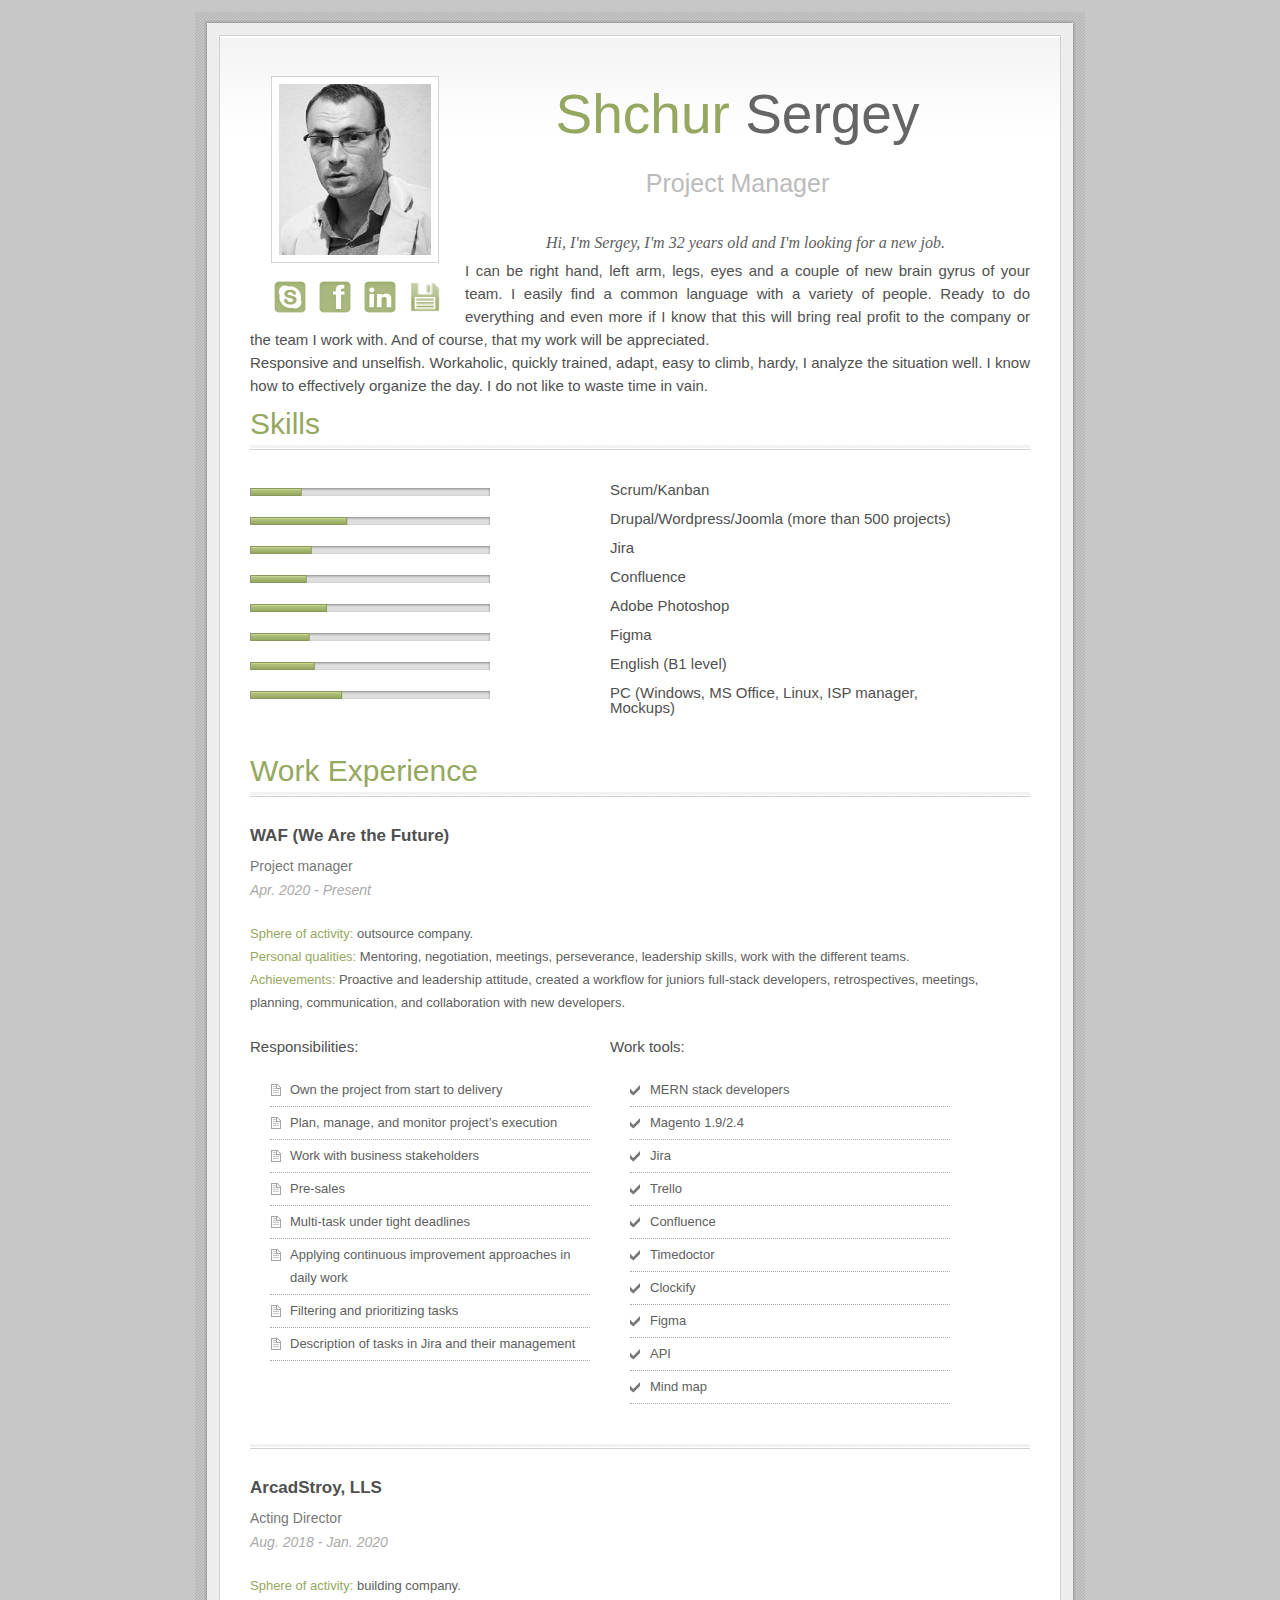
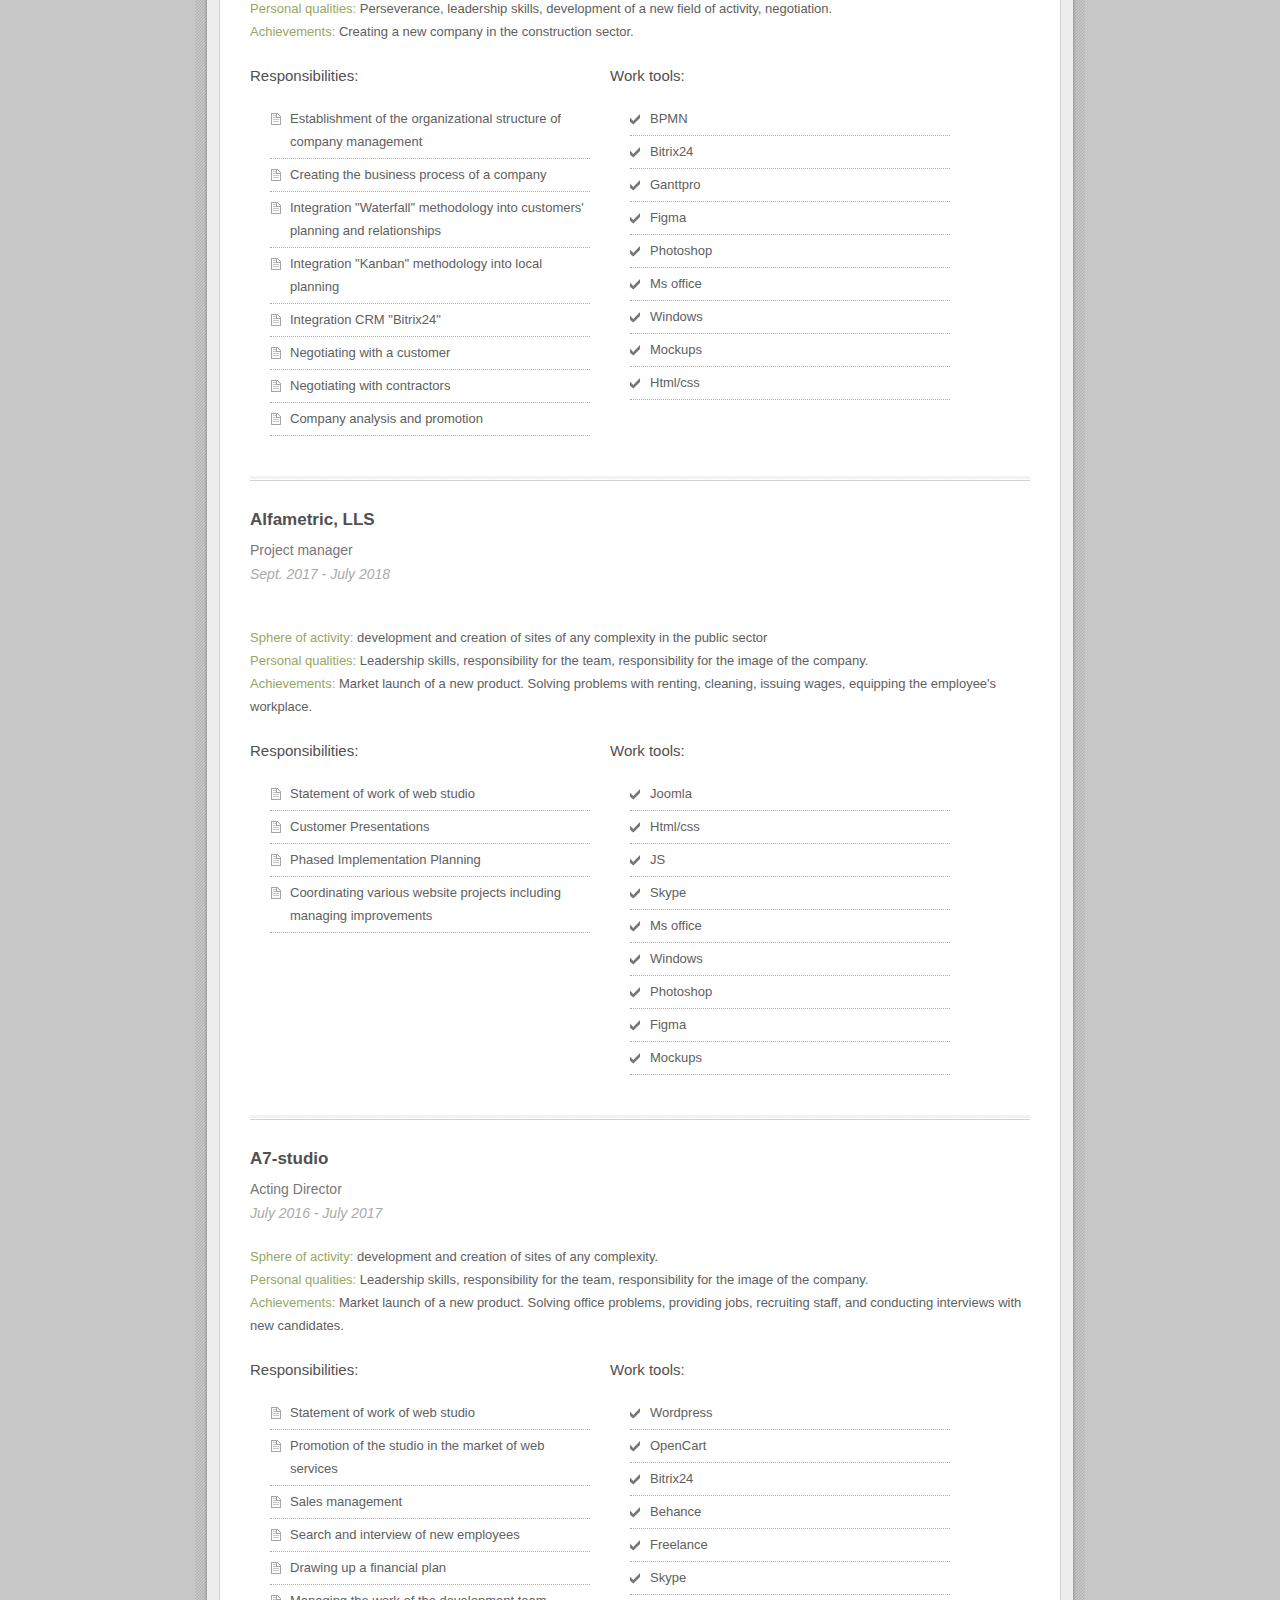
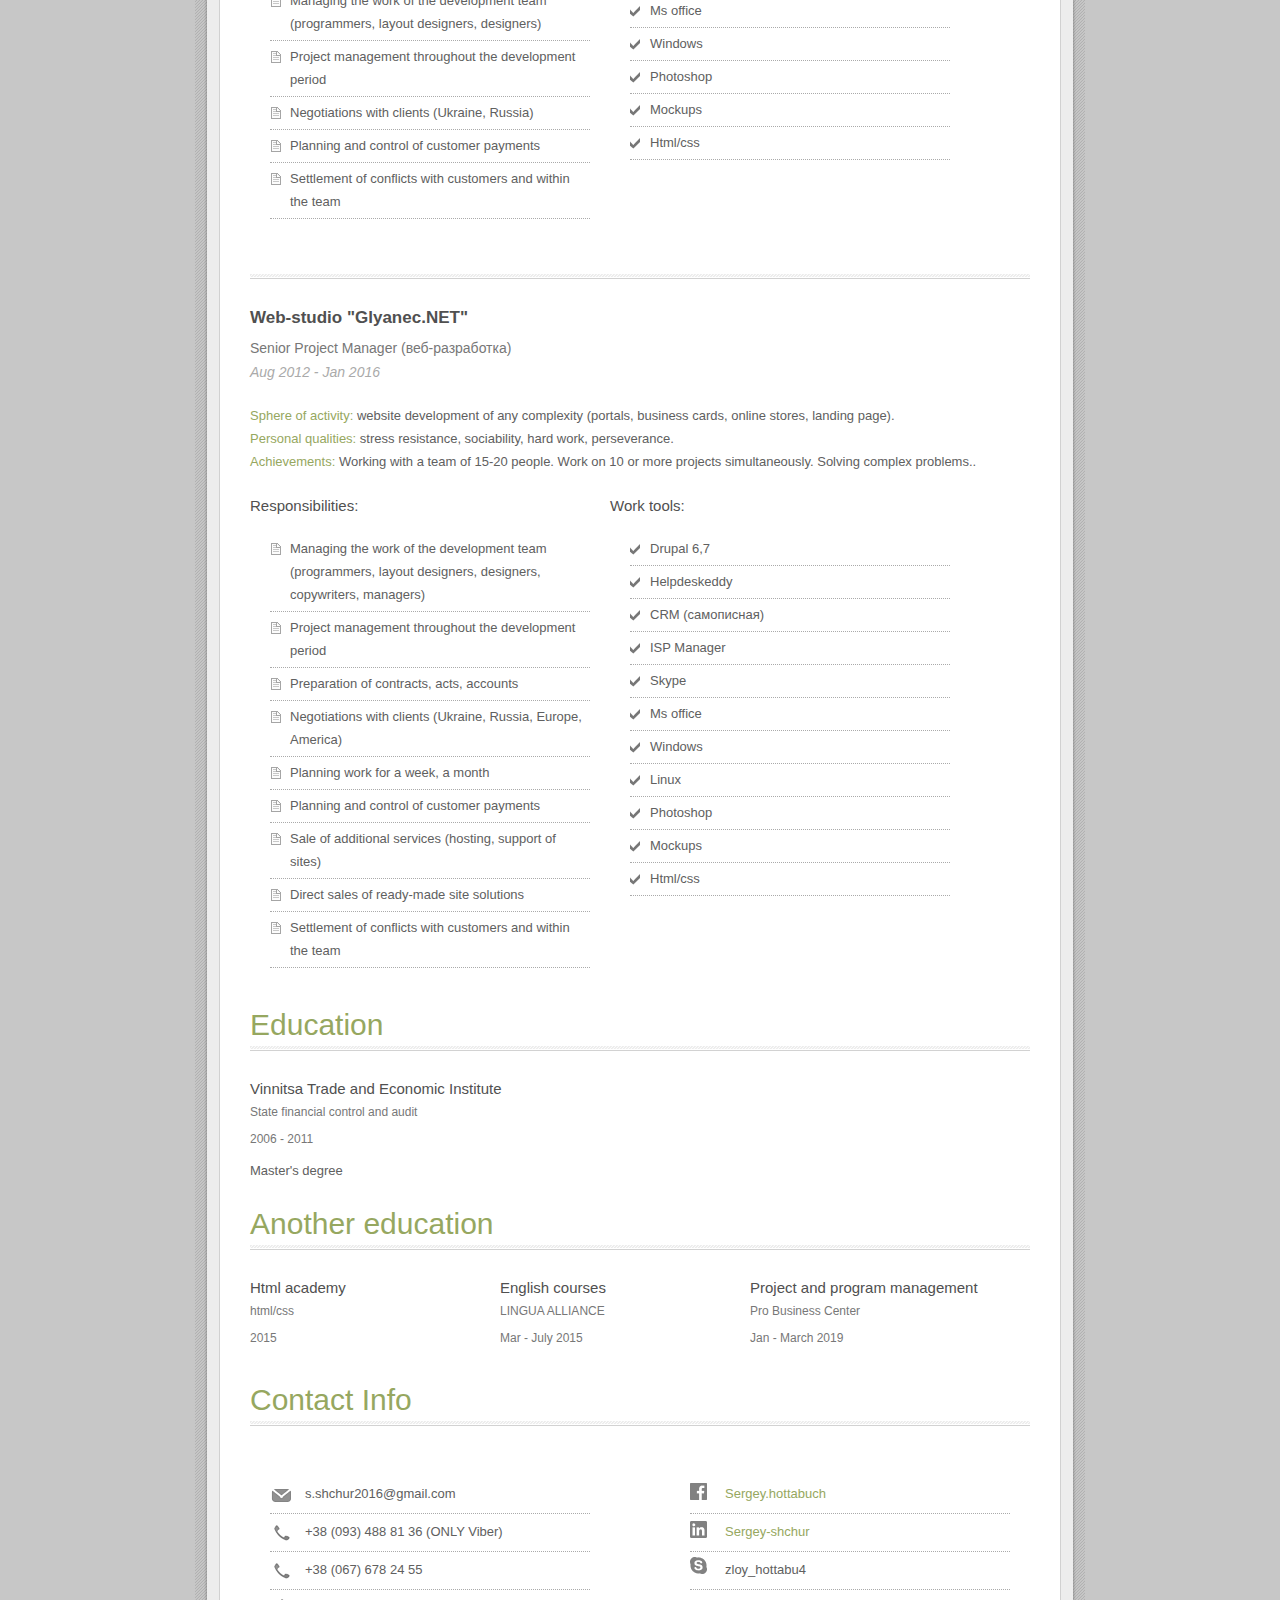
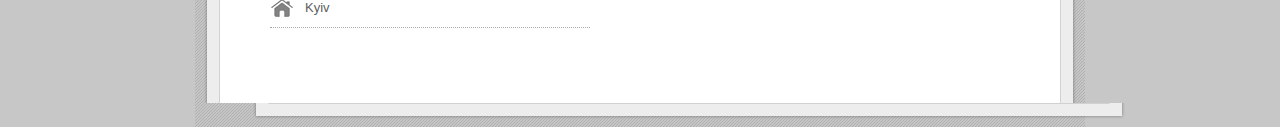
==== commit 613fb6b6: "Update index.html" ====
--- a/index.html
+++ b/index.html
@@ -122,9 +122,9 @@
 										<h4>Drupal/Wordpress/Joomla (more than 500 projects) </h4>
 										<h4>Jira</h4>
 										<h4>Confluence</h4>
-										<h4>Adobe Photoshop (intermediate)</h4>
-										<h4>Figma (intermediate)</h4>
-										<h4>English (intermediate)</h4>
+										<h4>Adobe Photoshop</h4>
+										<h4>Figma</h4>
+										<h4>English (B1 level)</h4>
 										<h4>PC (Windows, MS Office, Linux, ISP manager, Mockups)</h4>
 									</div>
 								</div>
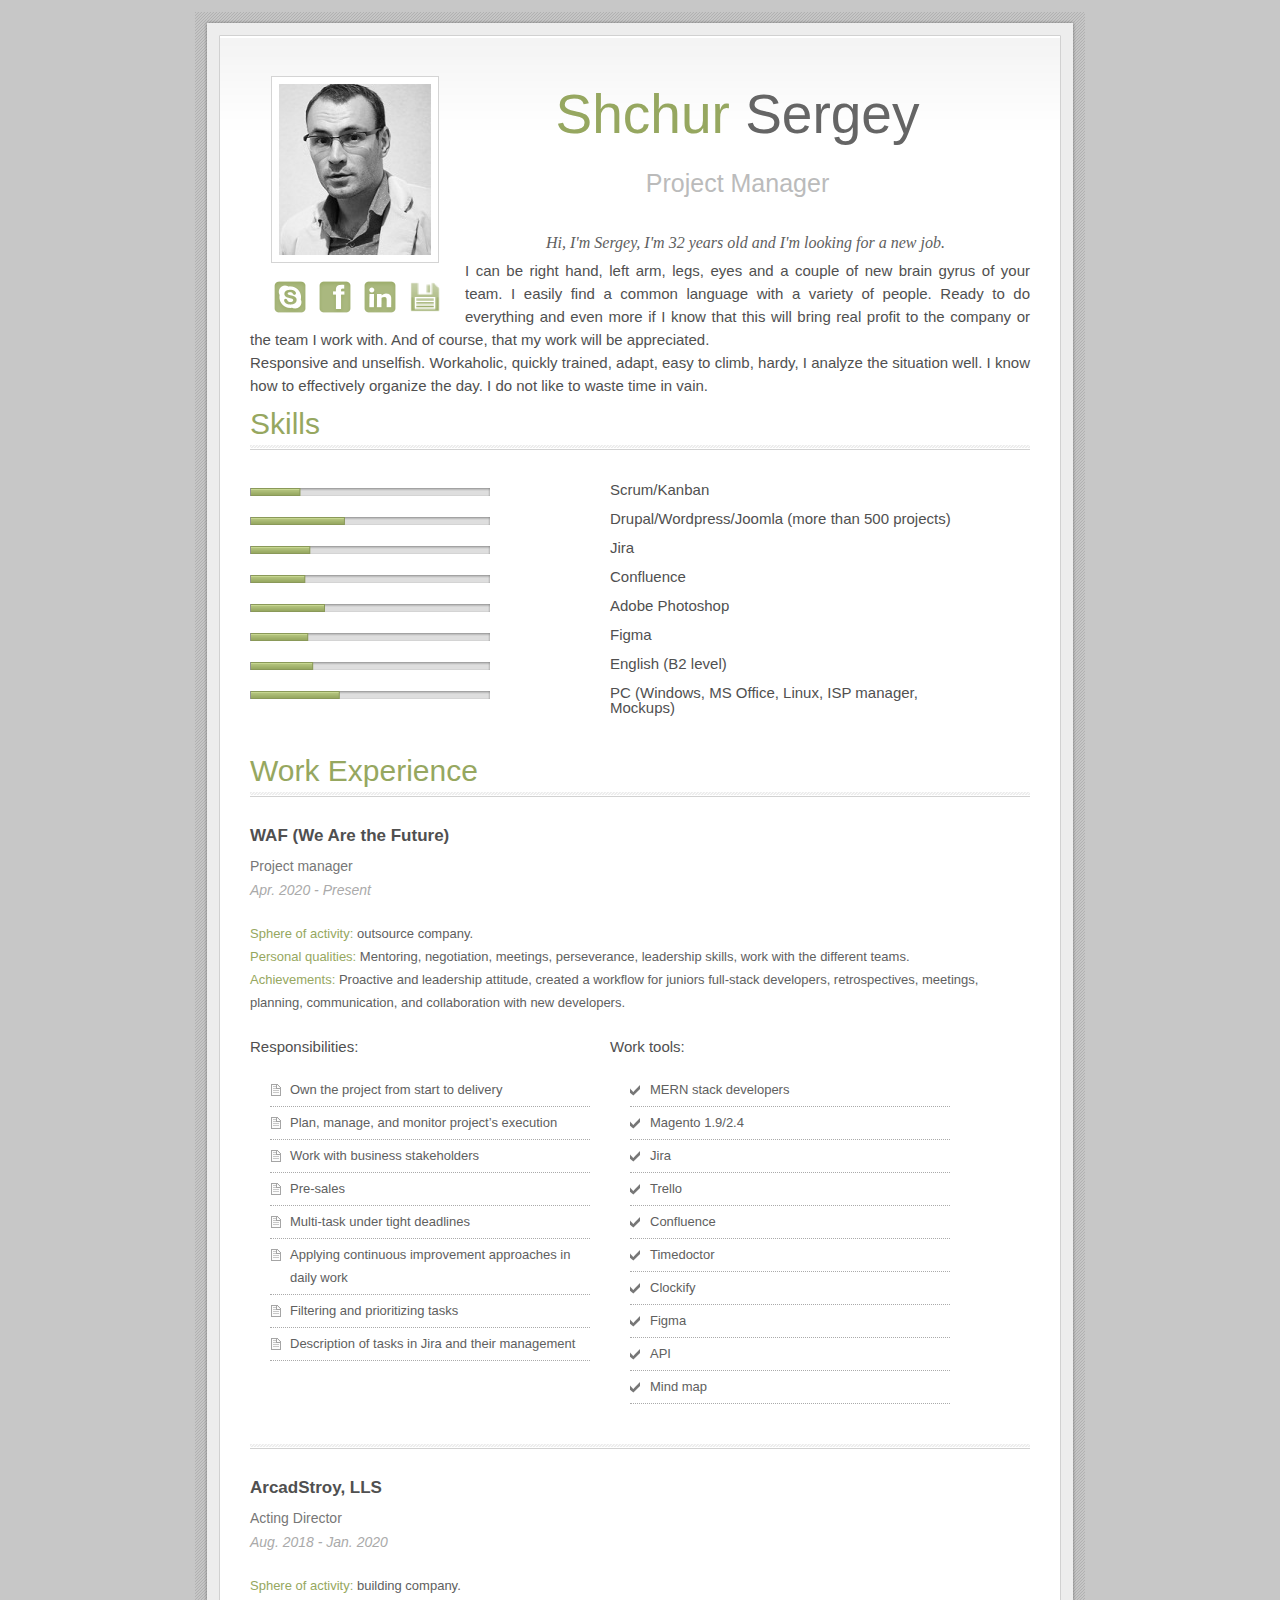
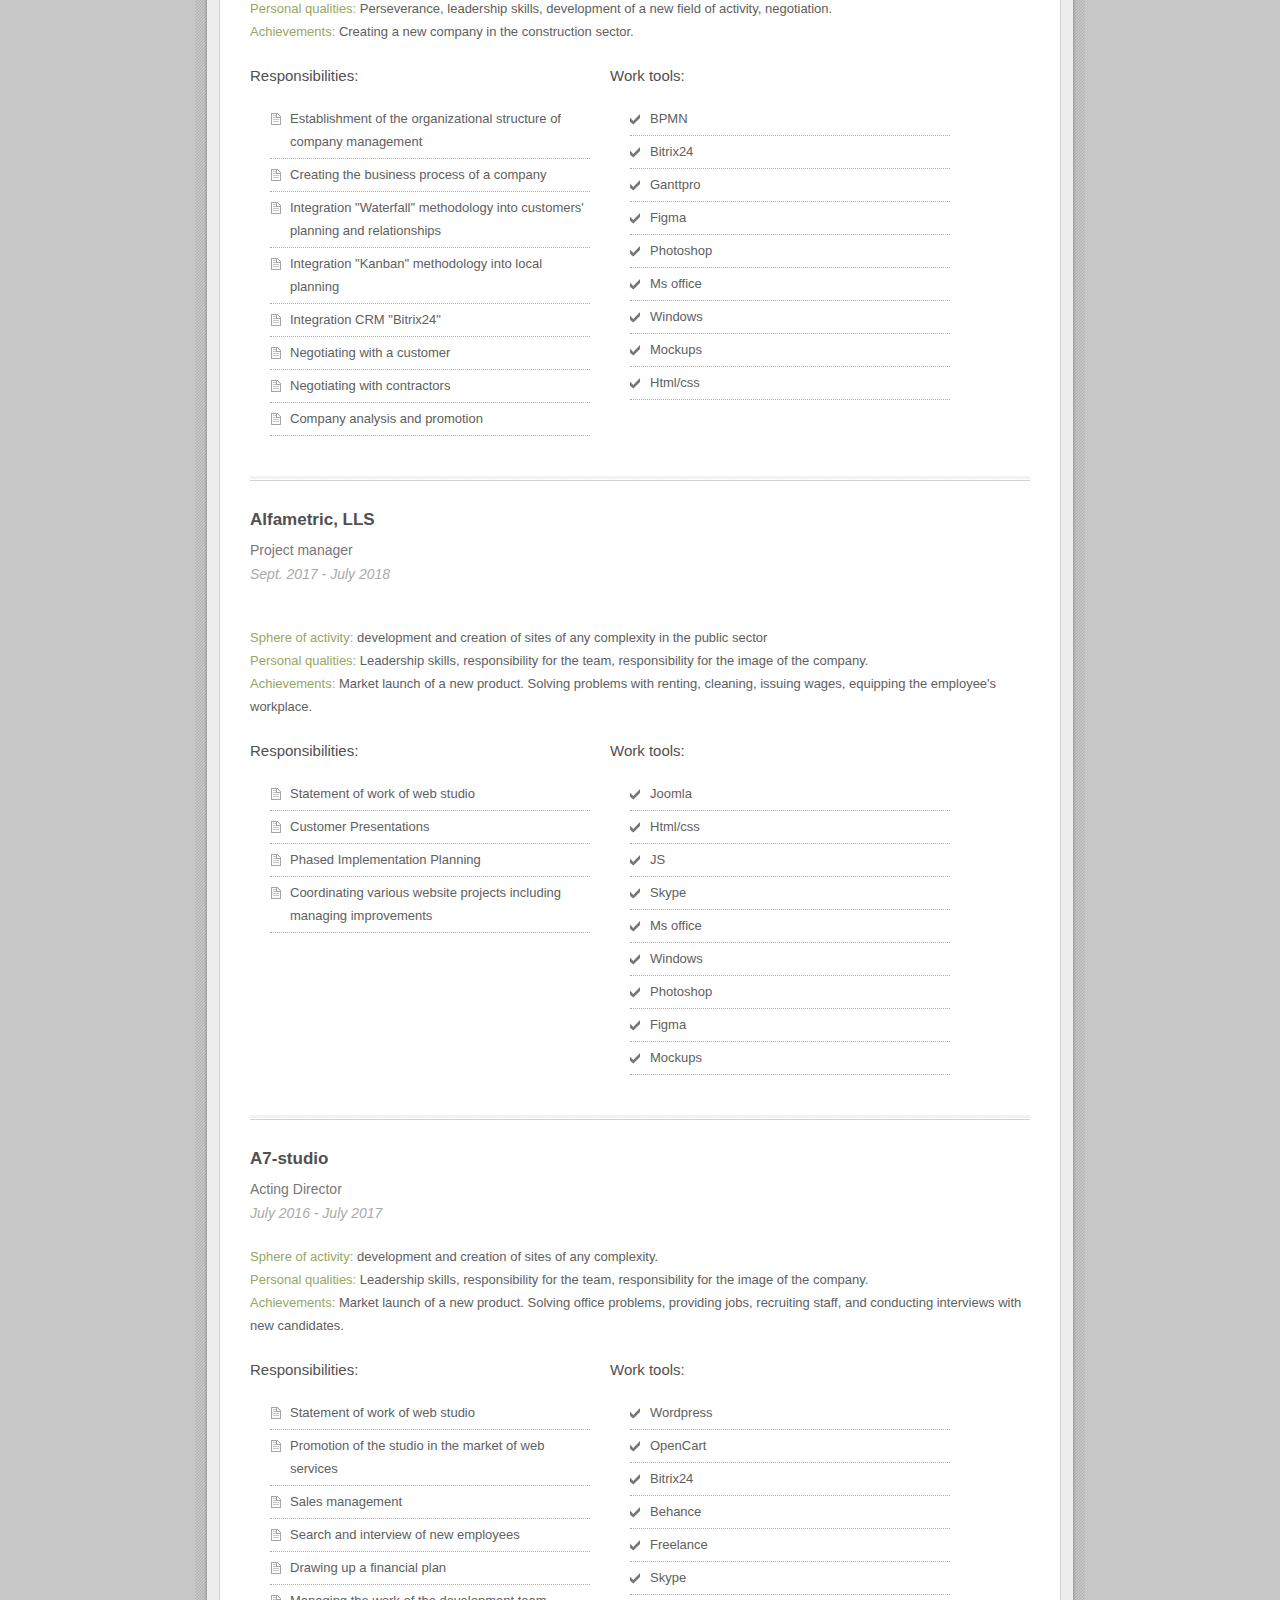
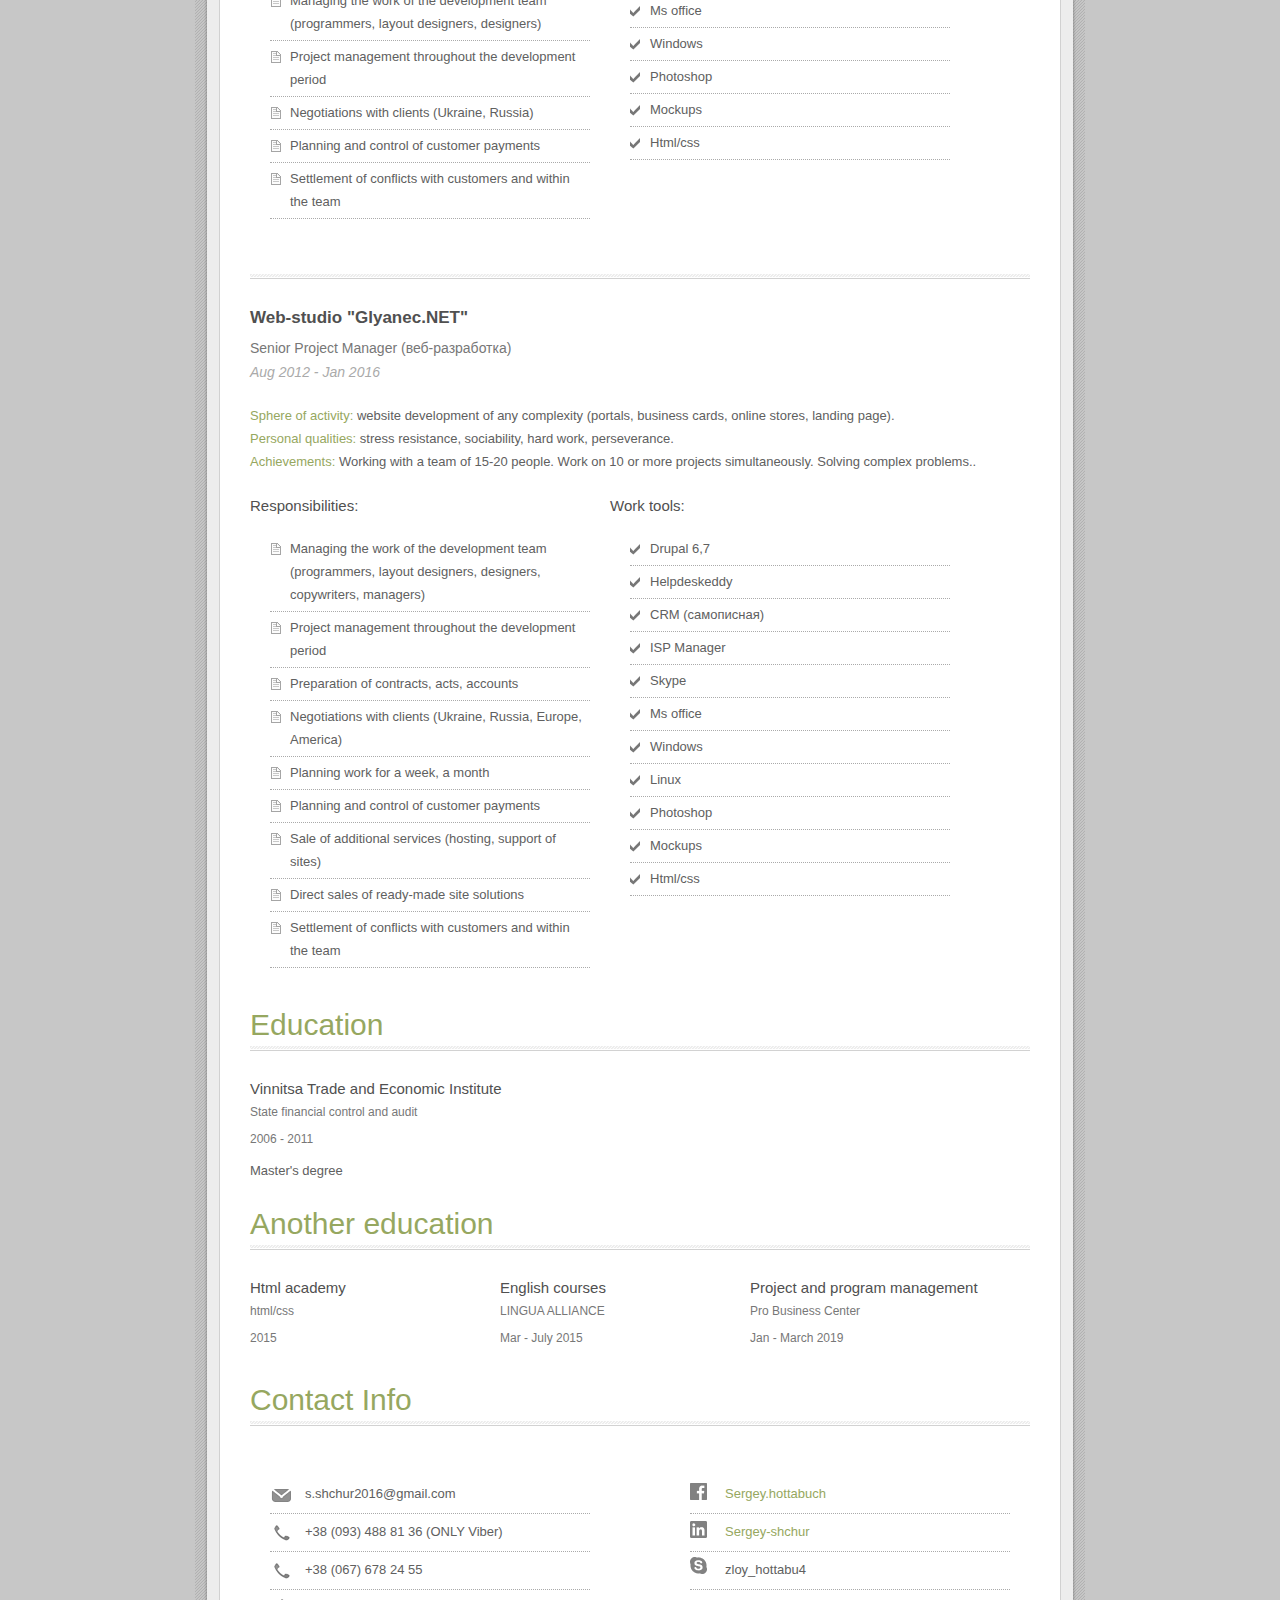
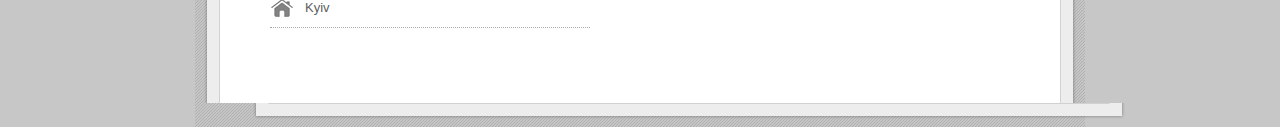
==== commit b4b086f0: "Update index.html" ====
--- a/index.html
+++ b/index.html
@@ -124,7 +124,7 @@
 										<h4>Confluence</h4>
 										<h4>Adobe Photoshop</h4>
 										<h4>Figma</h4>
-										<h4>English (B1 level)</h4>
+										<h4>English (B2 level)</h4>
 										<h4>PC (Windows, MS Office, Linux, ISP manager, Mockups)</h4>
 									</div>
 								</div>
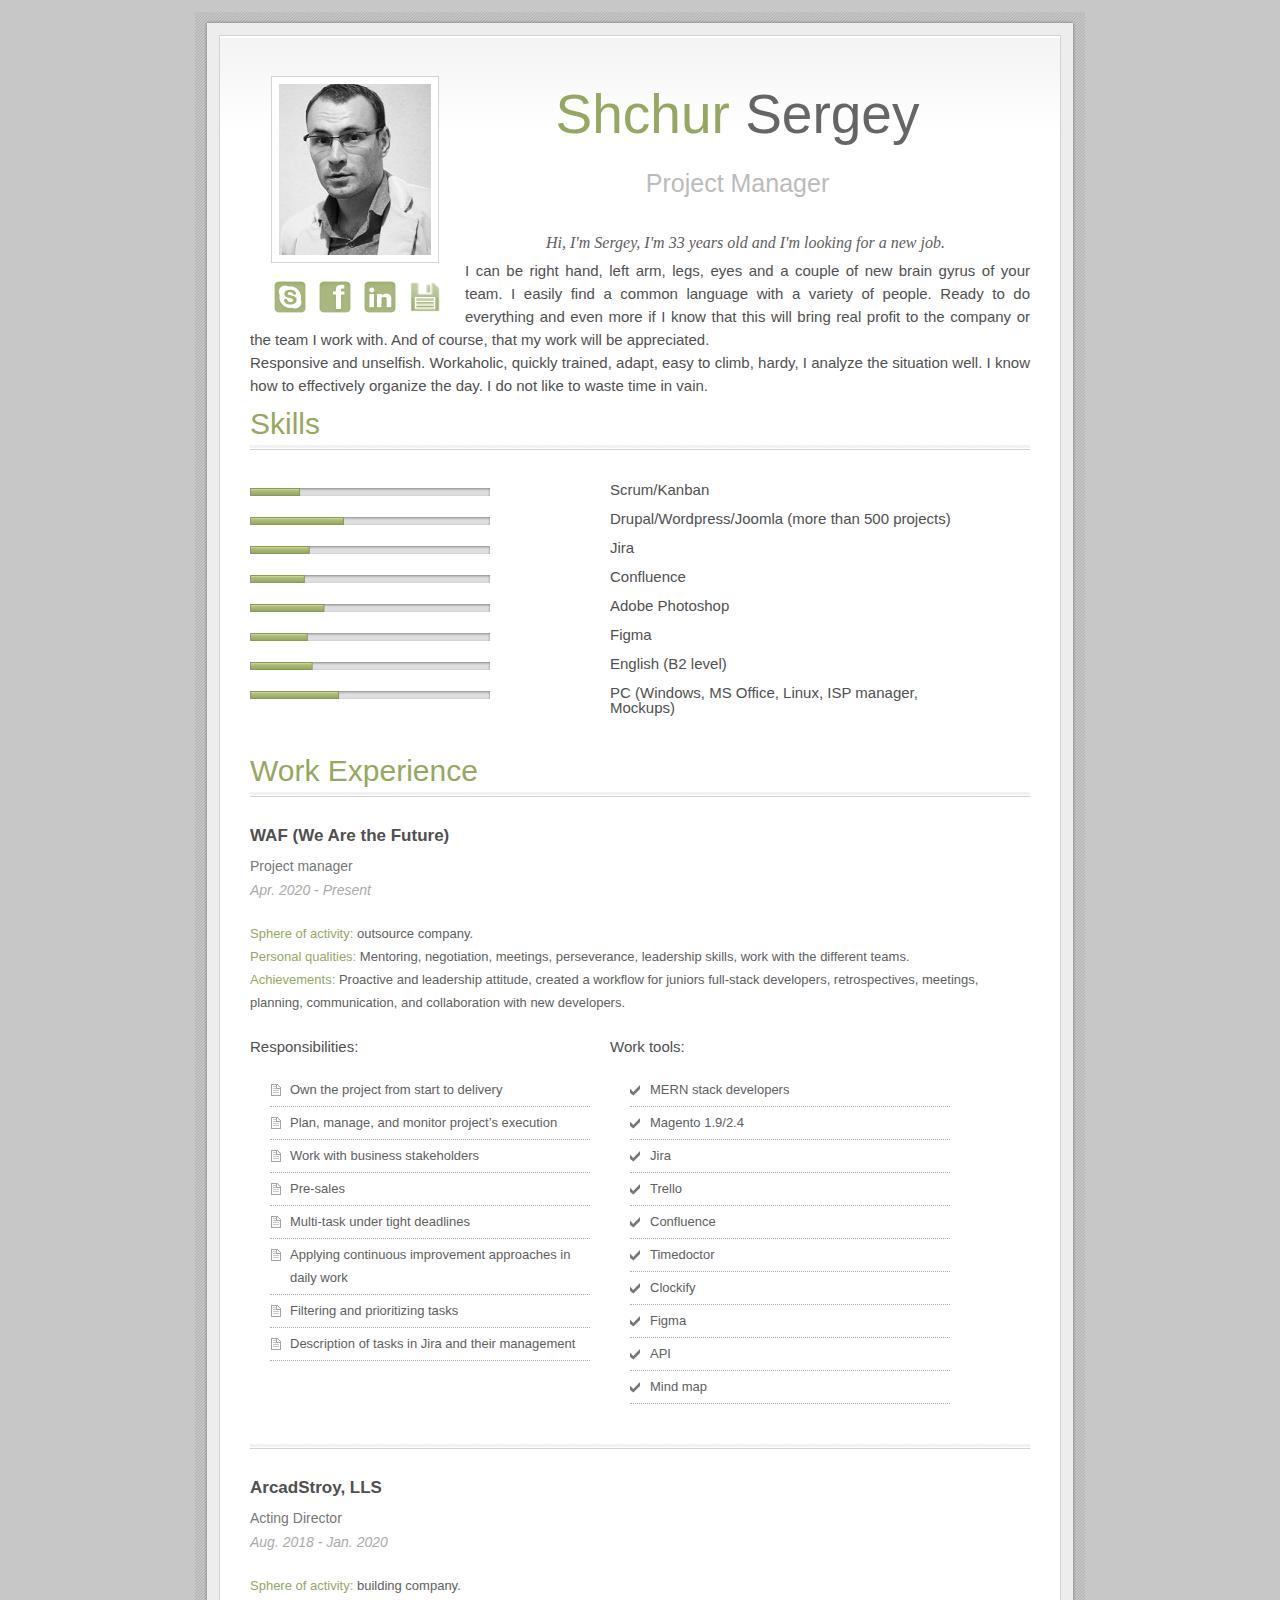
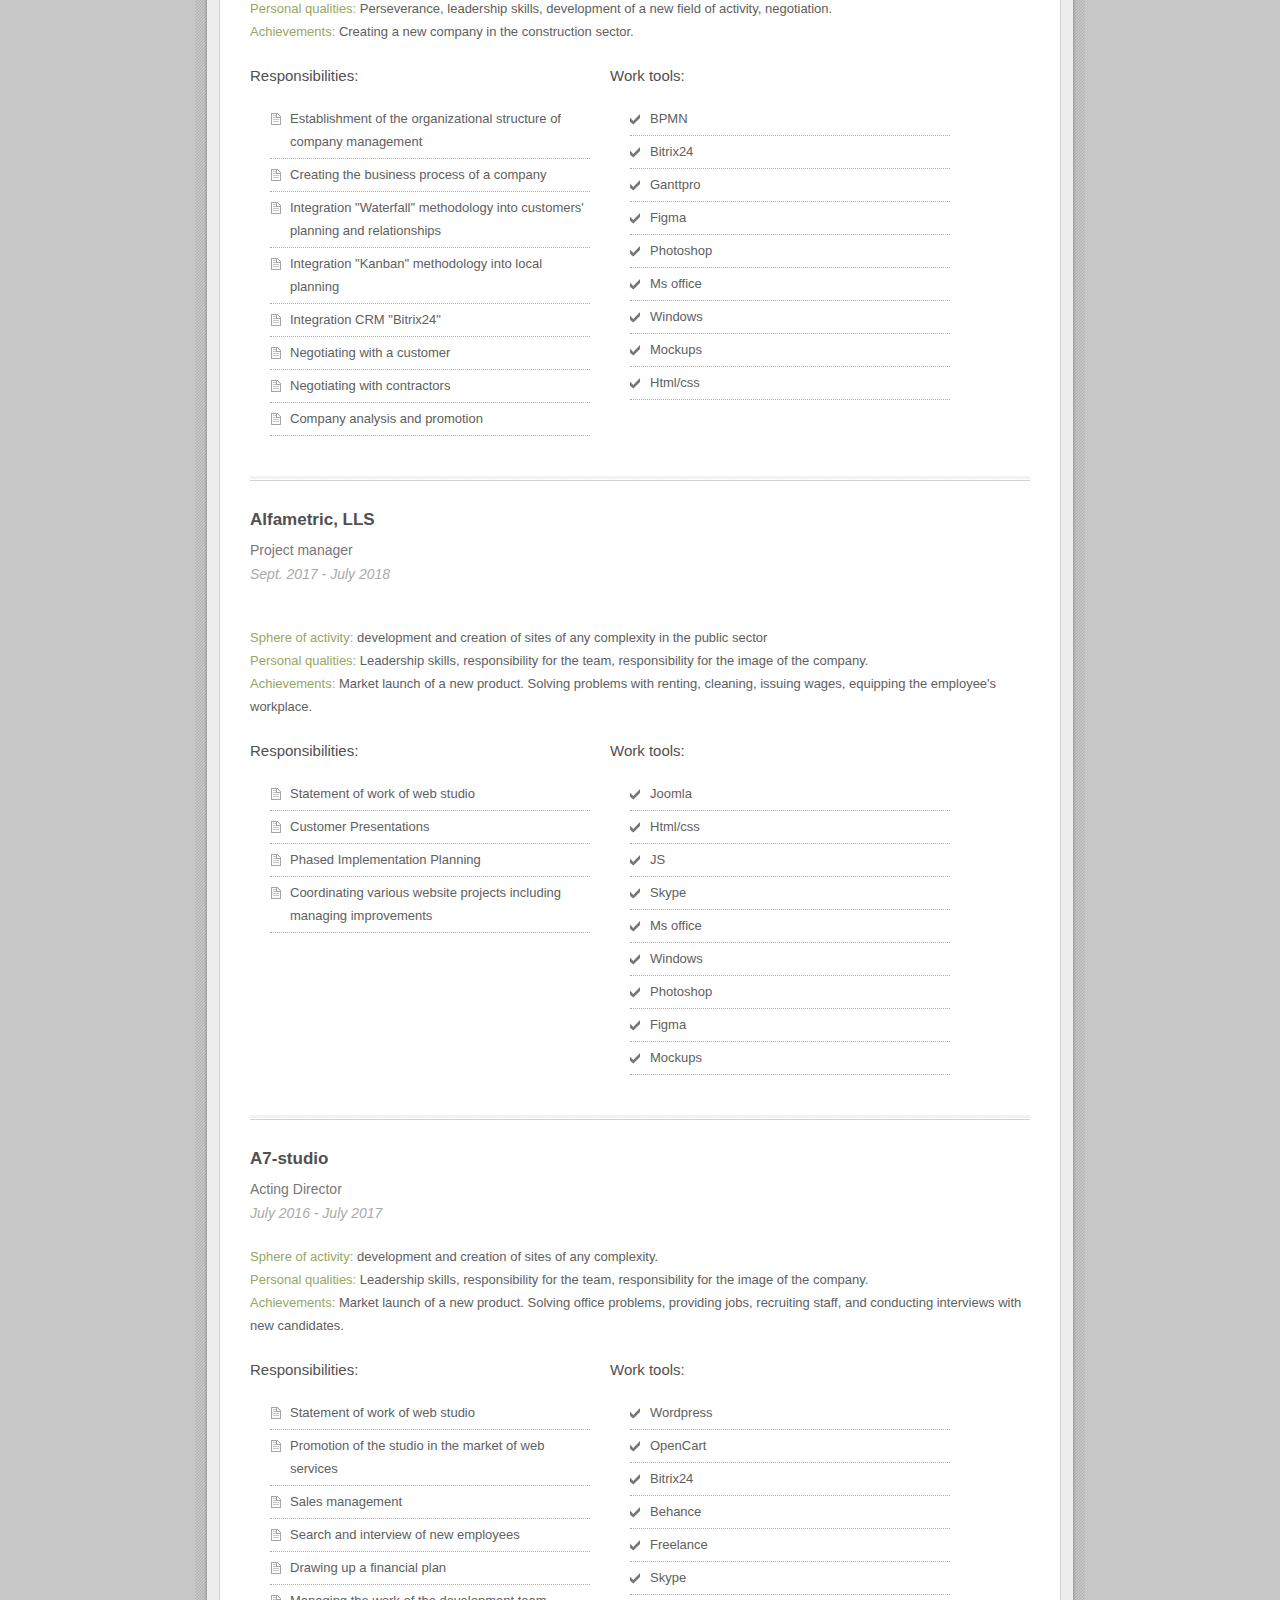
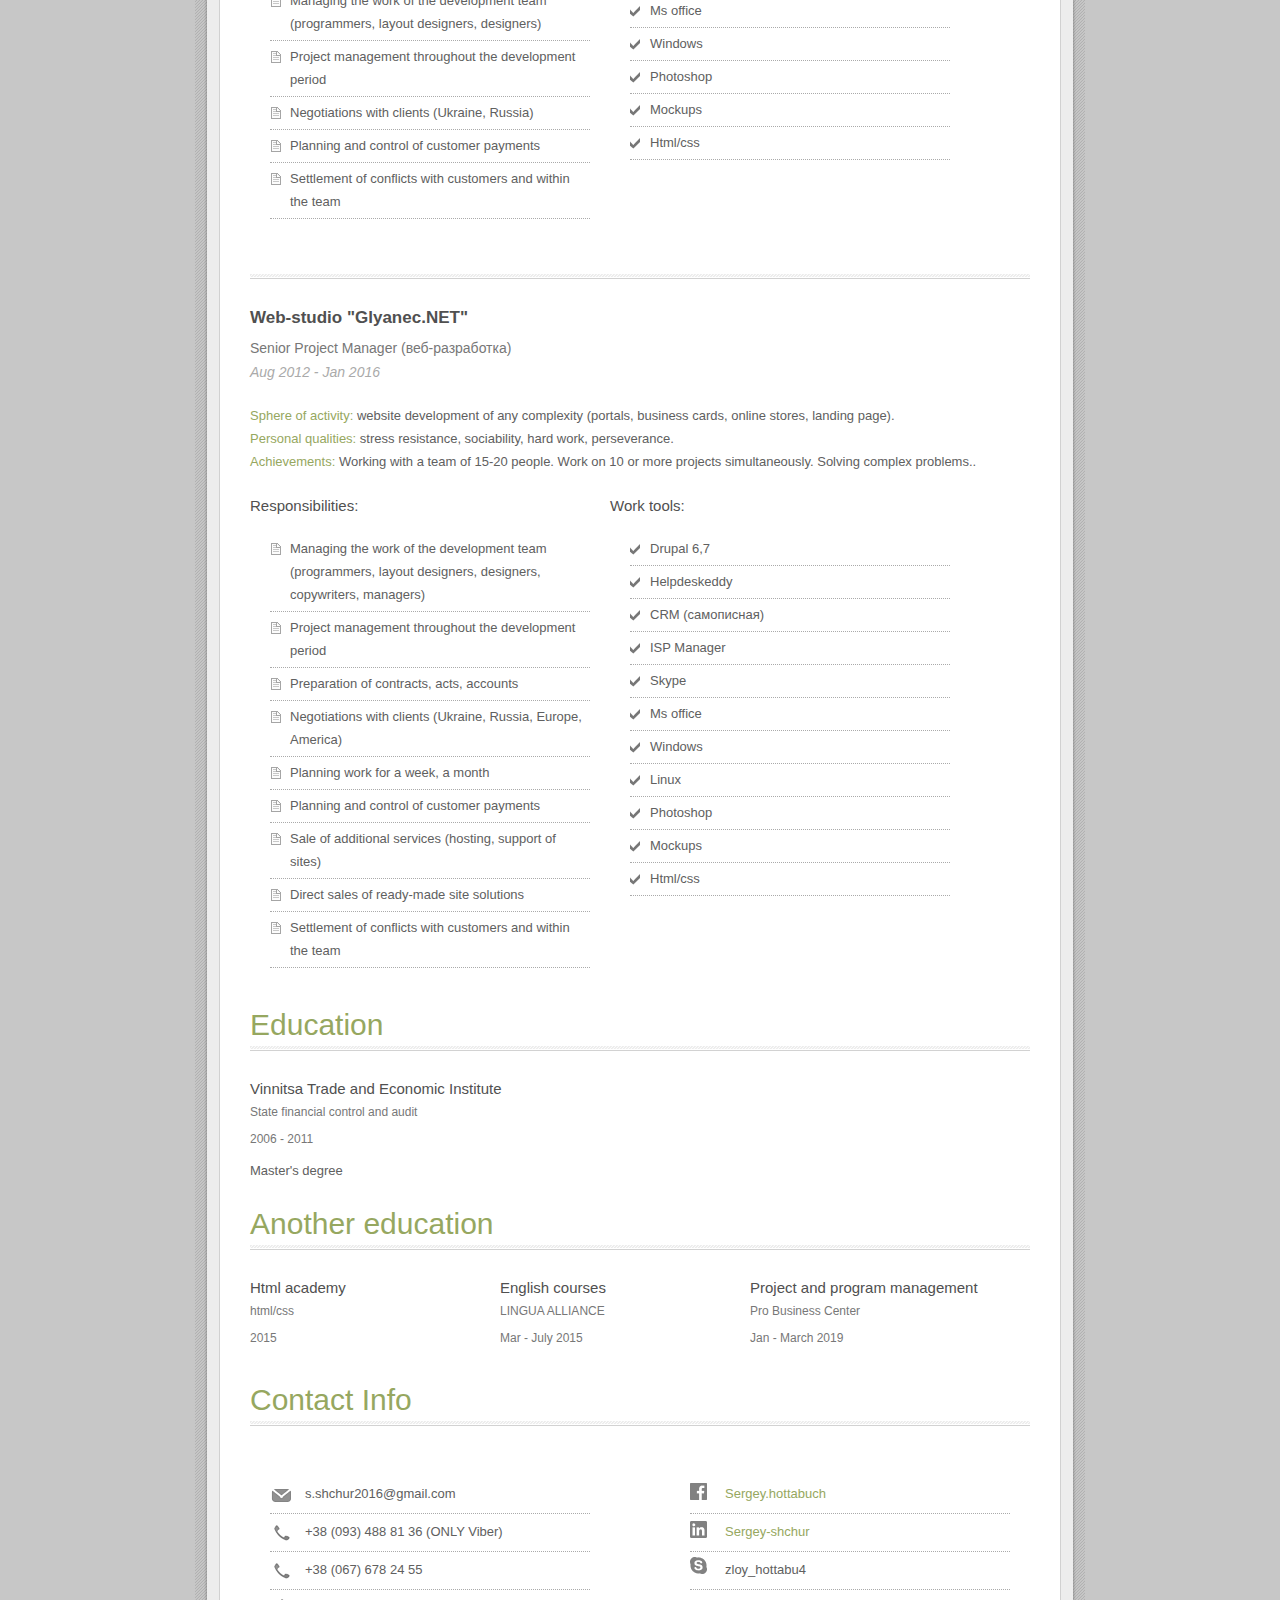
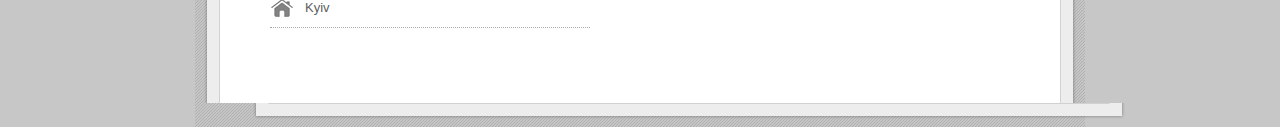
==== commit 3ac4a13f: "Update index.html" ====
--- a/index.html
+++ b/index.html
@@ -44,7 +44,7 @@
 									</a>							
 							</div>
 							<div class="textblock">
-								<p>Hi, I'm Sergey, I'm 32 years old and I'm looking for a new job.</p>
+								<p>Hi, I'm Sergey, I'm 33 years old and I'm looking for a new job.</p>
 							</div>
 							<div class="title2">							
 								<p> I can be right hand, left arm, legs, eyes and a couple of new brain gyrus of your team. I easily find a common language with a variety of people. Ready to do everything and even more if I know that this will bring real profit to the company or the team I work with. And of course, that my work will be appreciated.</p>
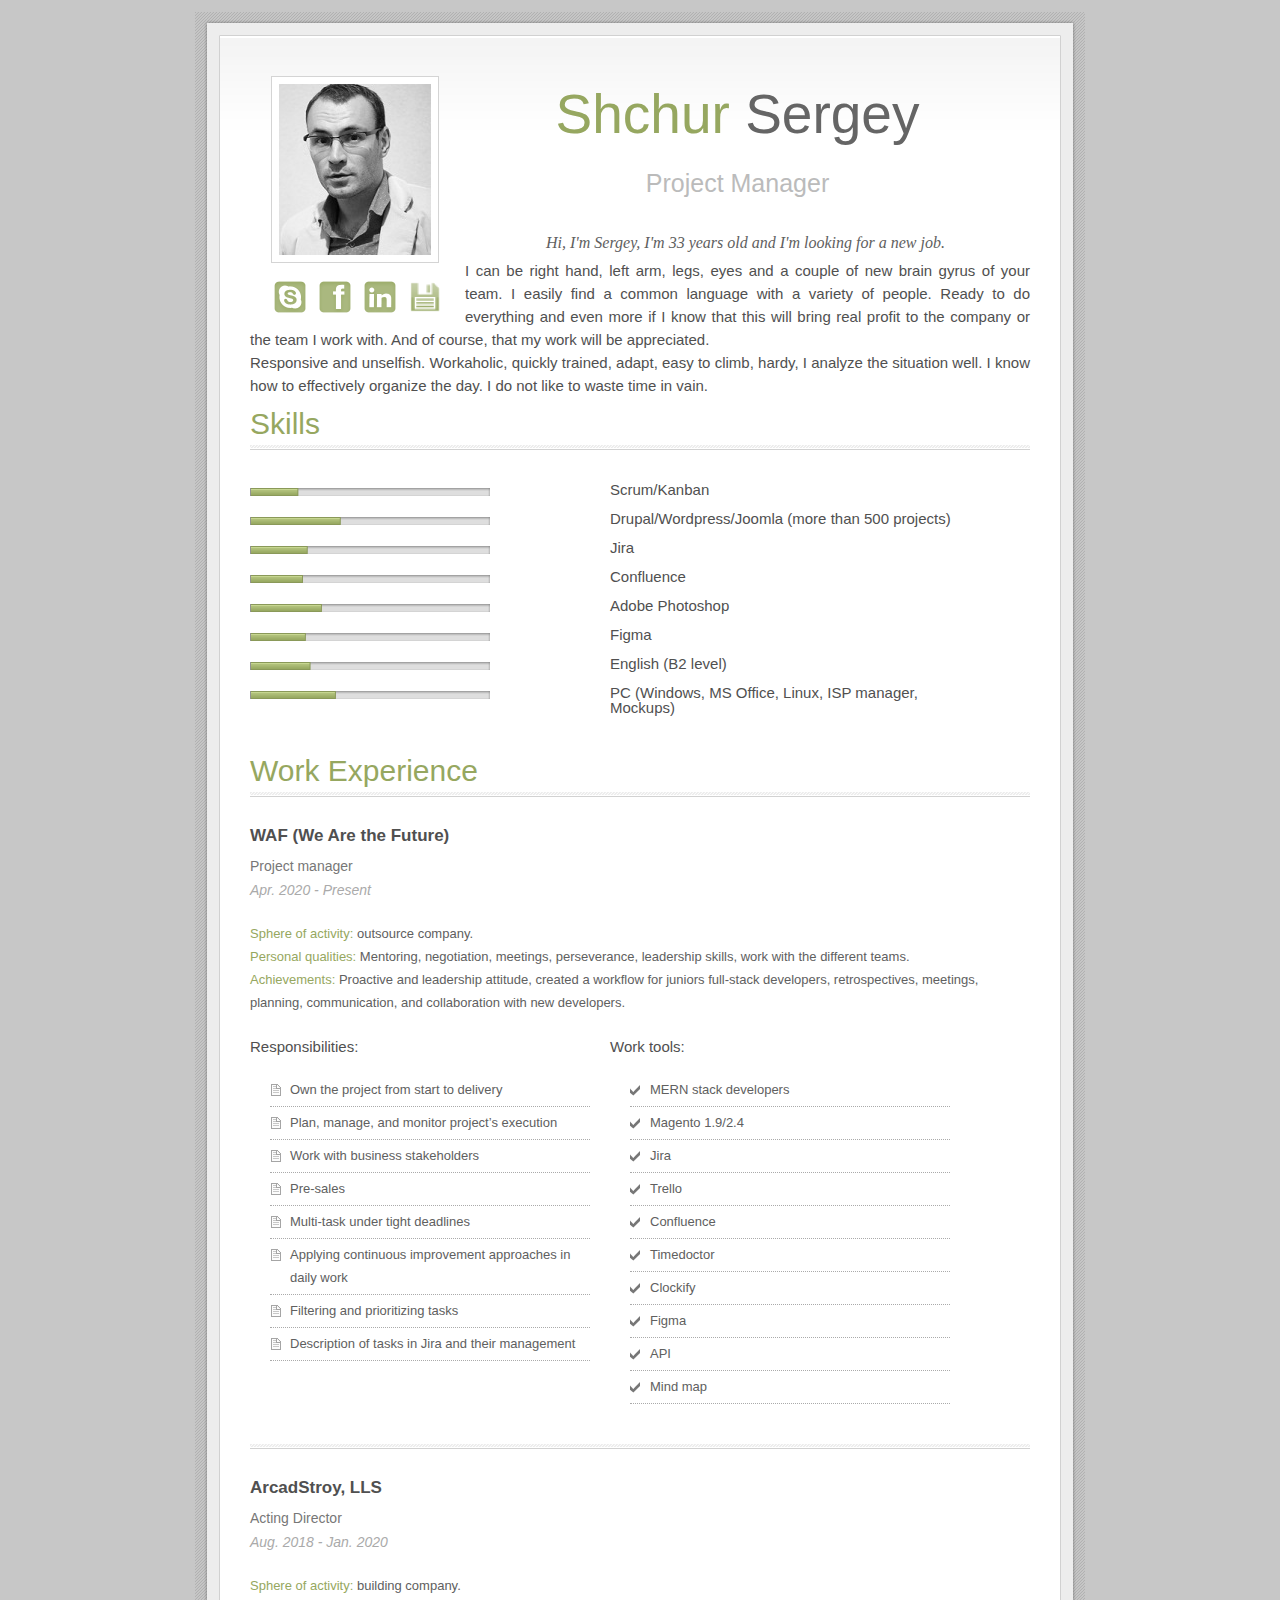
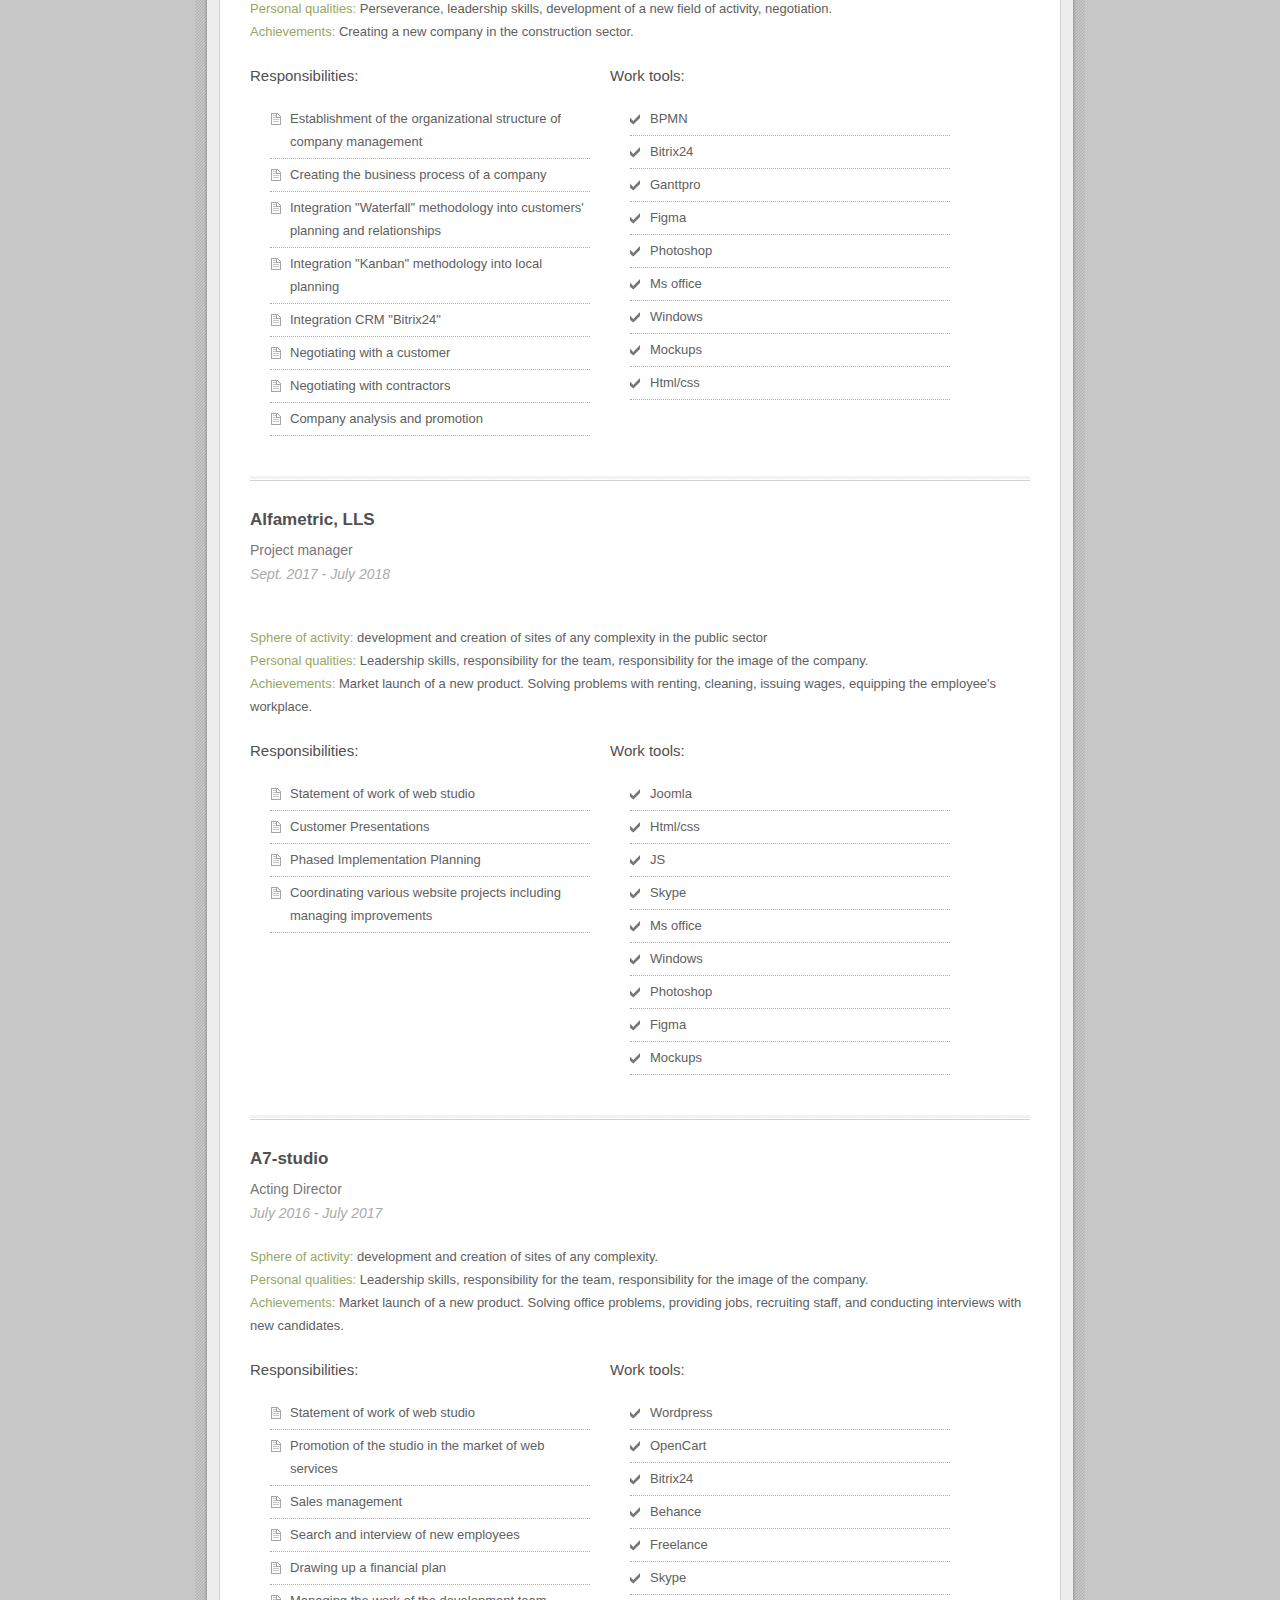
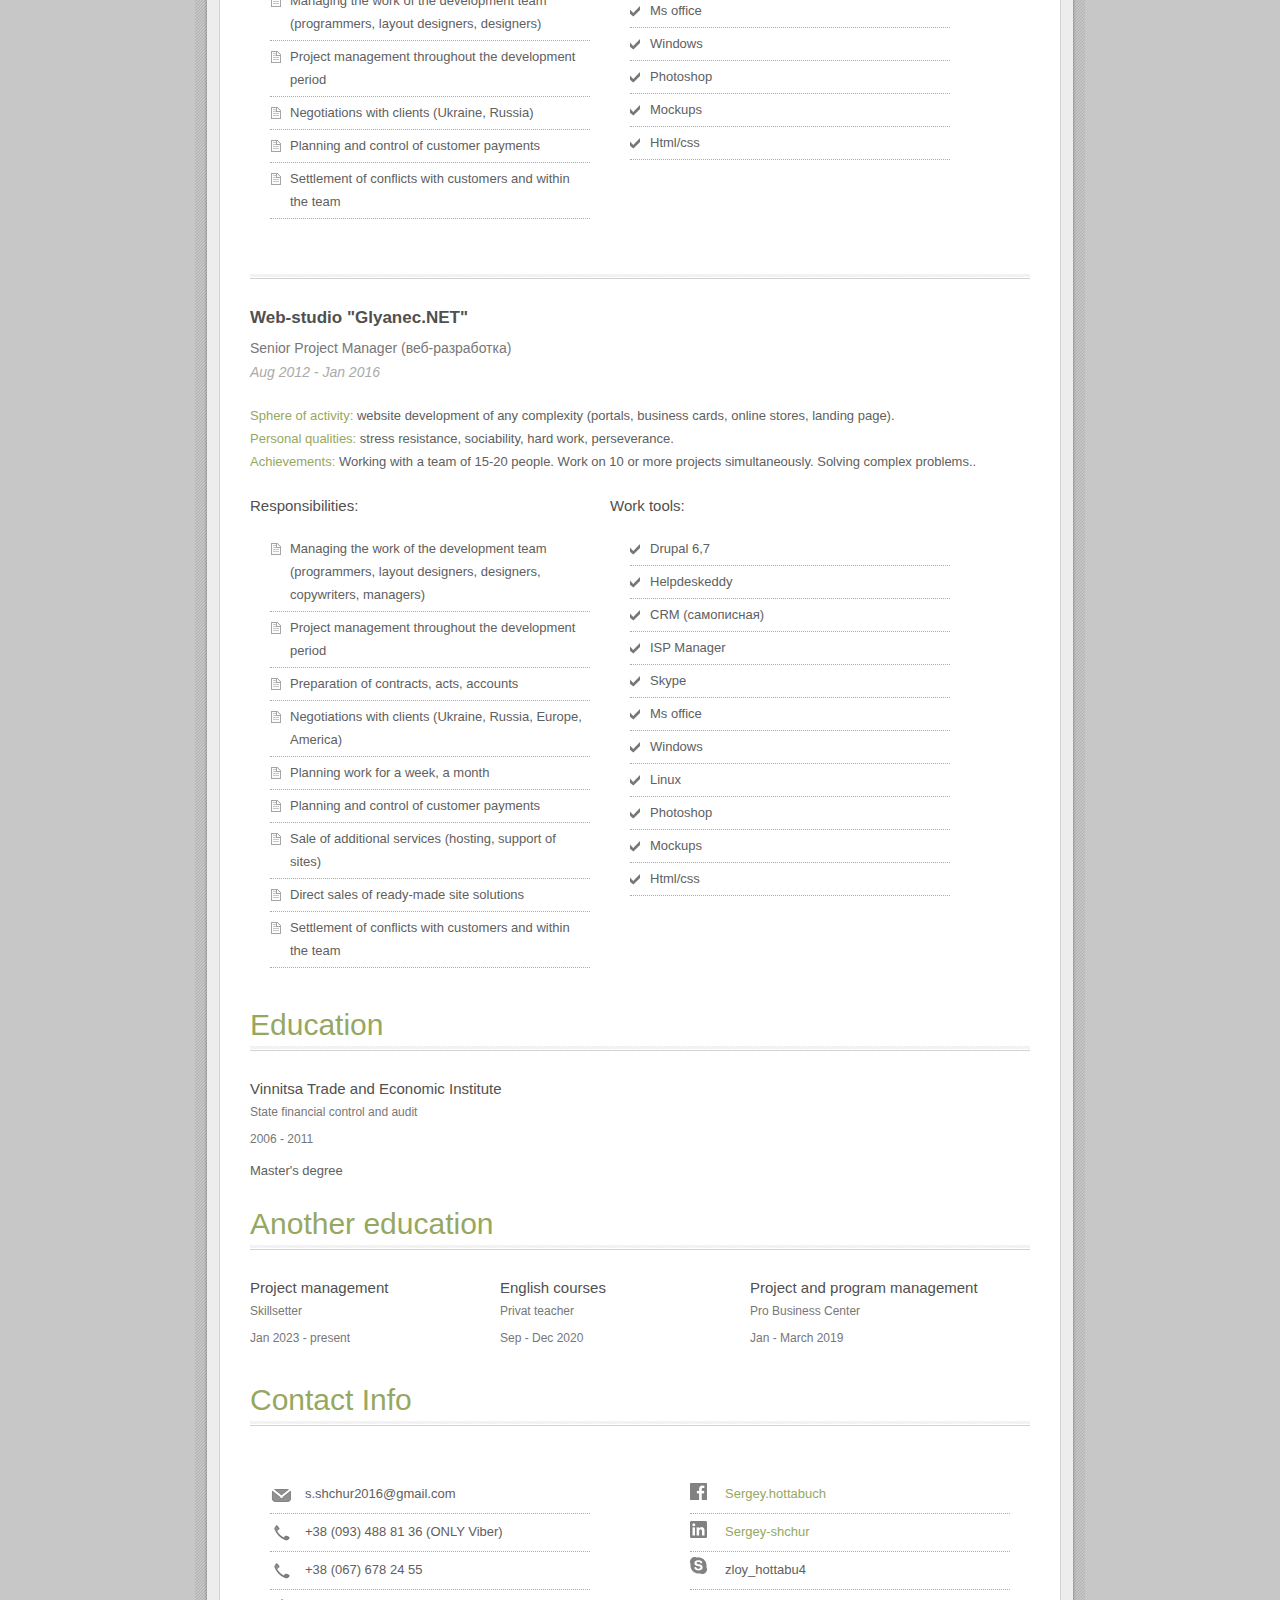
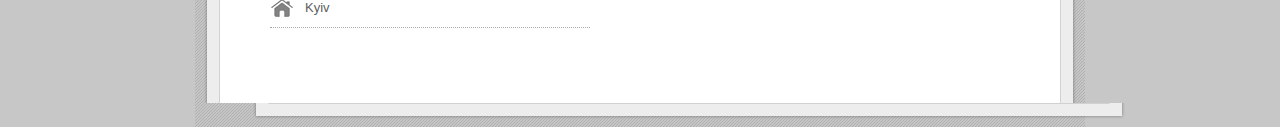
==== commit 63e15124: "Update index.html" ====
--- a/index.html
+++ b/index.html
@@ -376,14 +376,14 @@
 							<div class="item">	
 								<h2 class="h-border theme-color">Another education</h2>								
 								<div class="grid_41">
-									<h3 class="title">Html academy</h3>
-									<h3 class="description11">html/css</h3>
-									<h4 class="description21">2015</h4>
+									<h3 class="title">Project management</h3>
+									<h3 class="description11">Skillsetter</h3>
+									<h4 class="description21">Jan 2023 - present</h4>
 								</div>
 								<div class="grid_41">
 									<h3 class="title">English courses</h3>
-									<h3 class="description11">LINGUA ALLIANCE</h3>
-									<h4 class="description21">Mar - July 2015</h4>
+									<h3 class="description11">Privat teacher</h3>
+									<h4 class="description21">Sep - Dec 2020</h4>
 								</div>
 								<div class="grid_41">
 									<h3 class="title">Project and program management</h3>
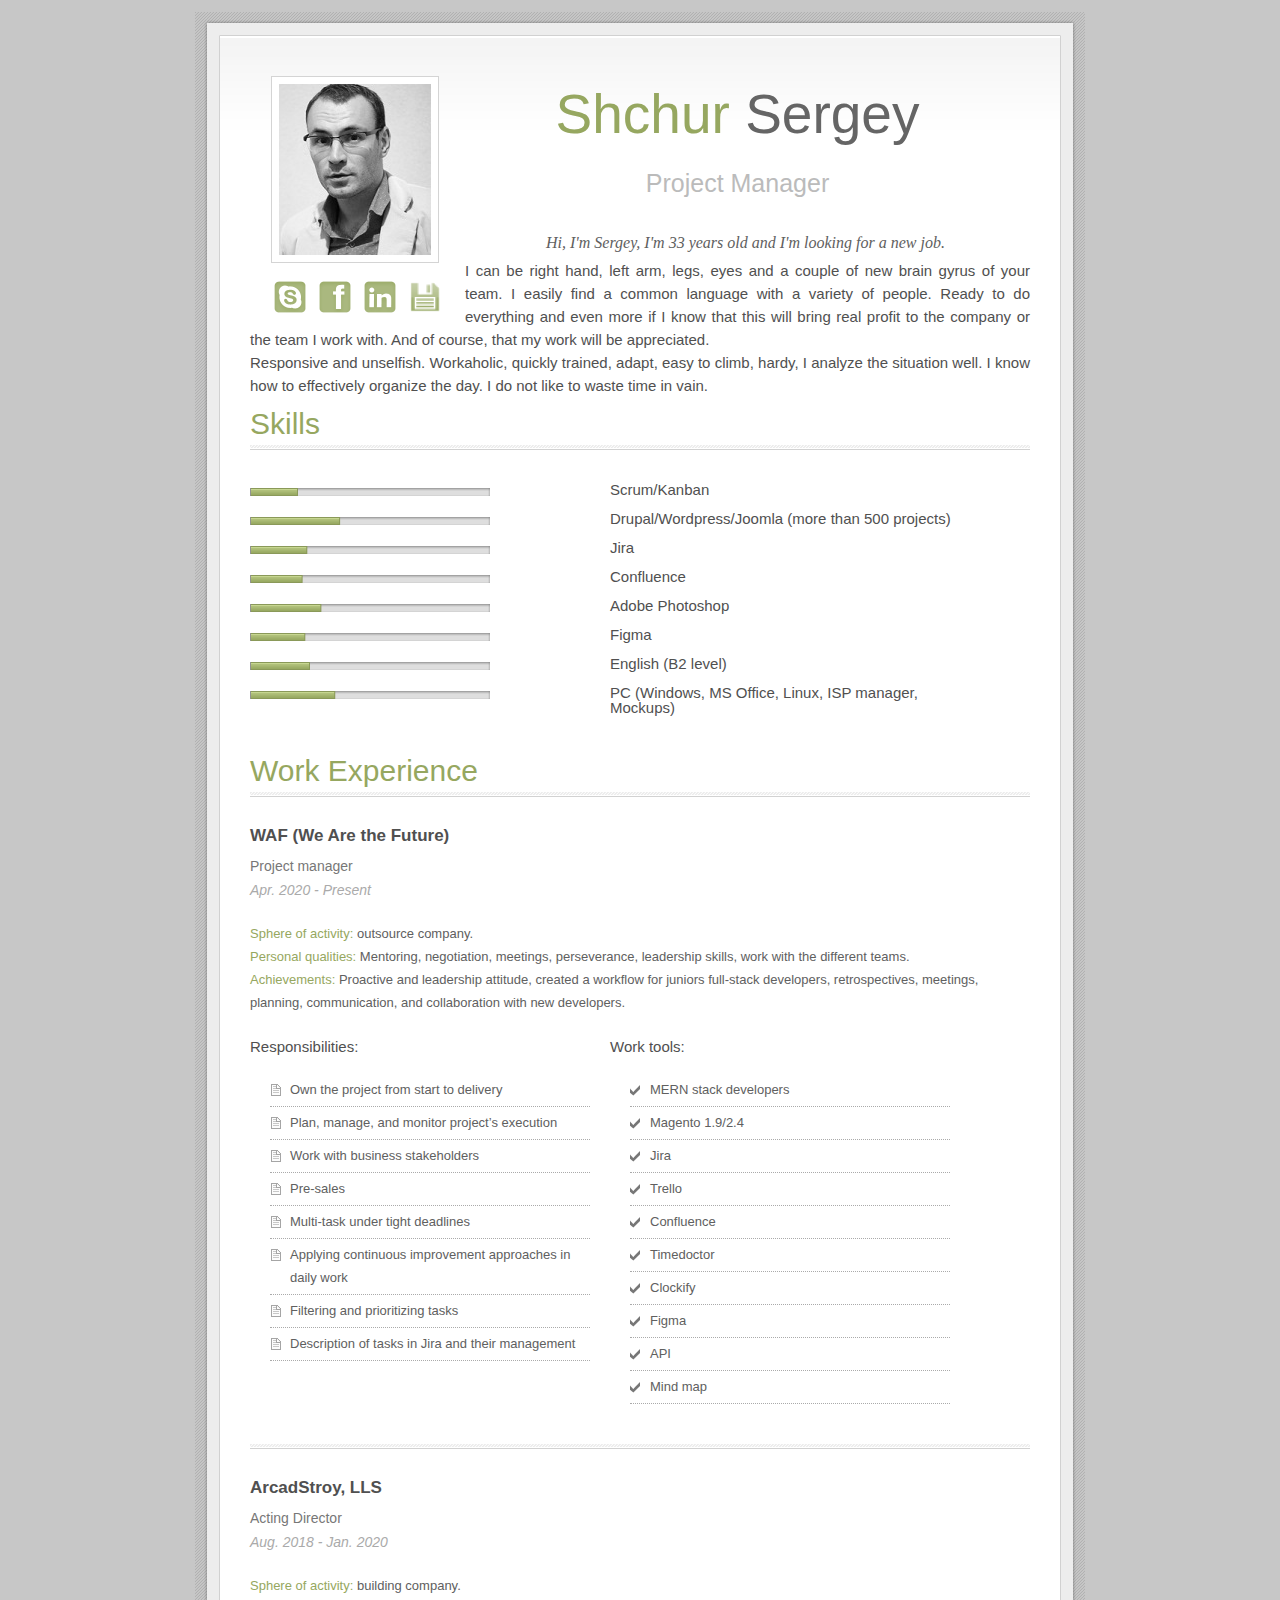
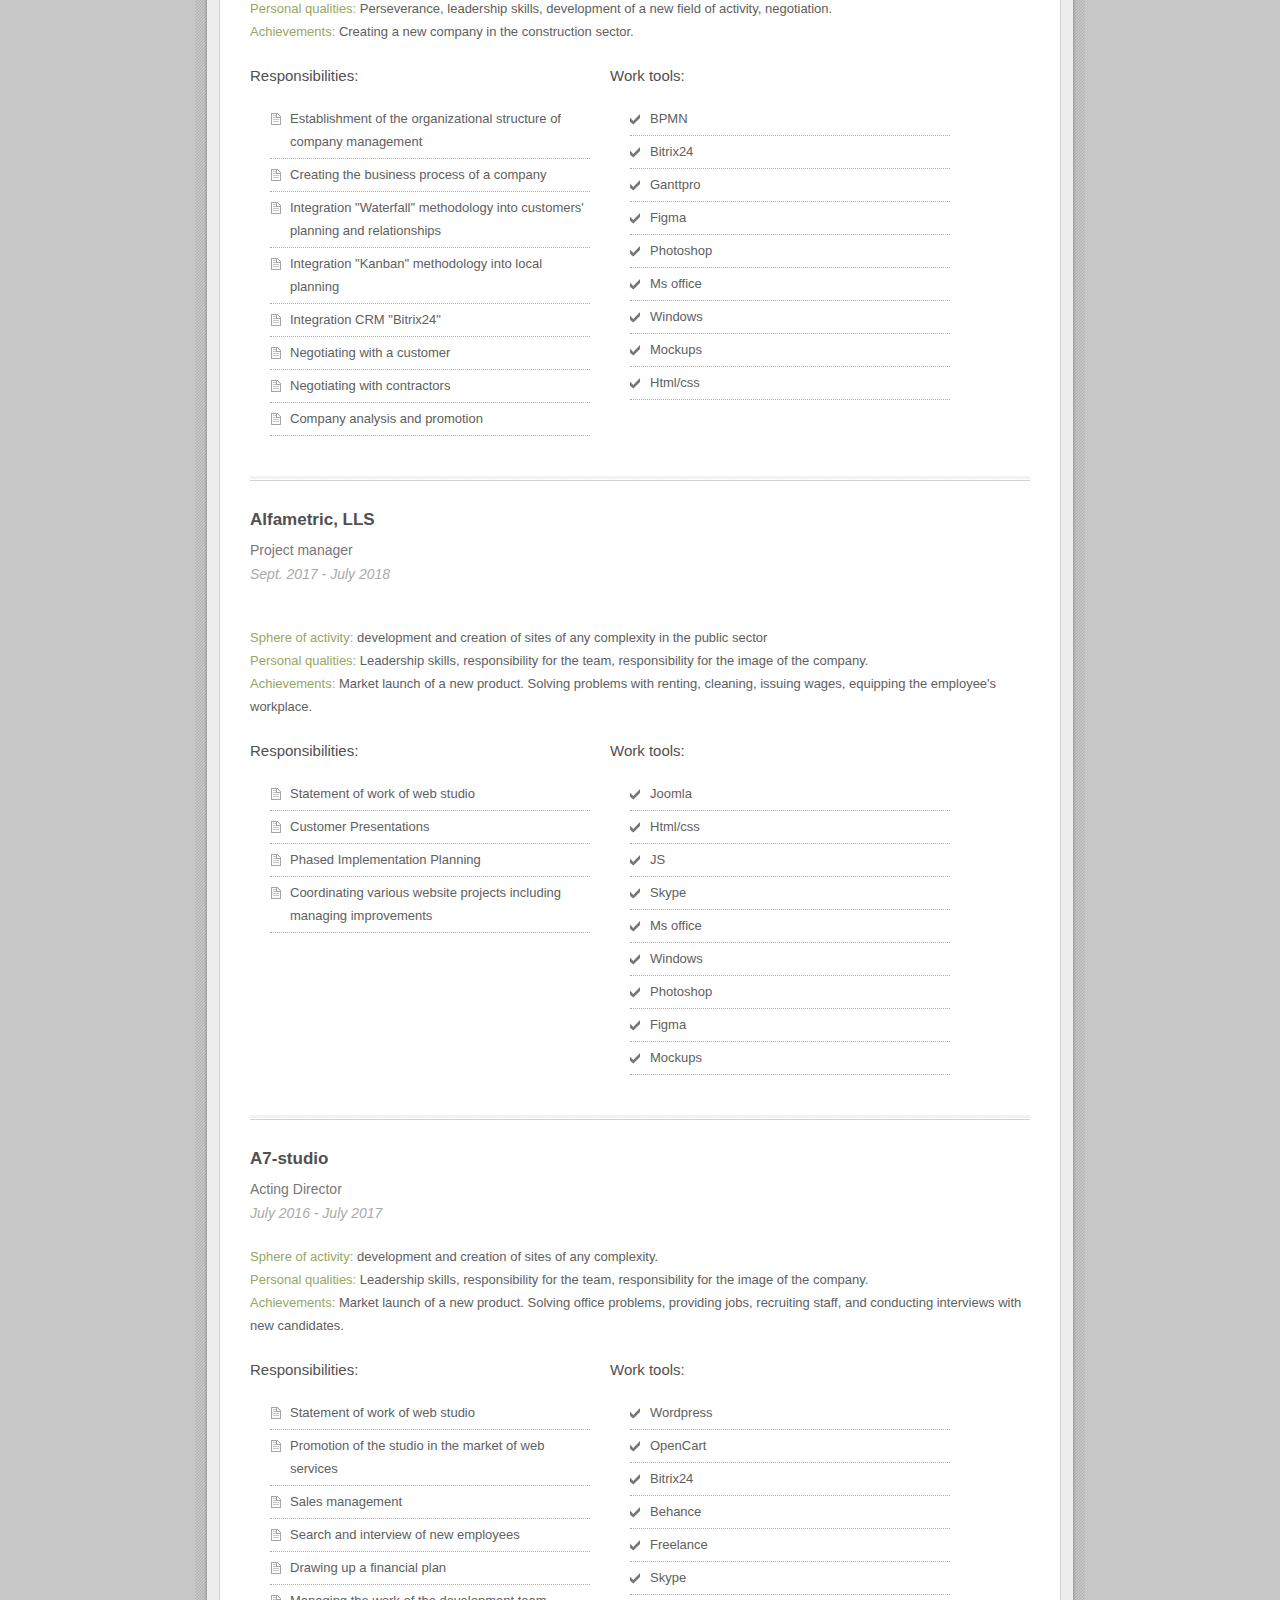
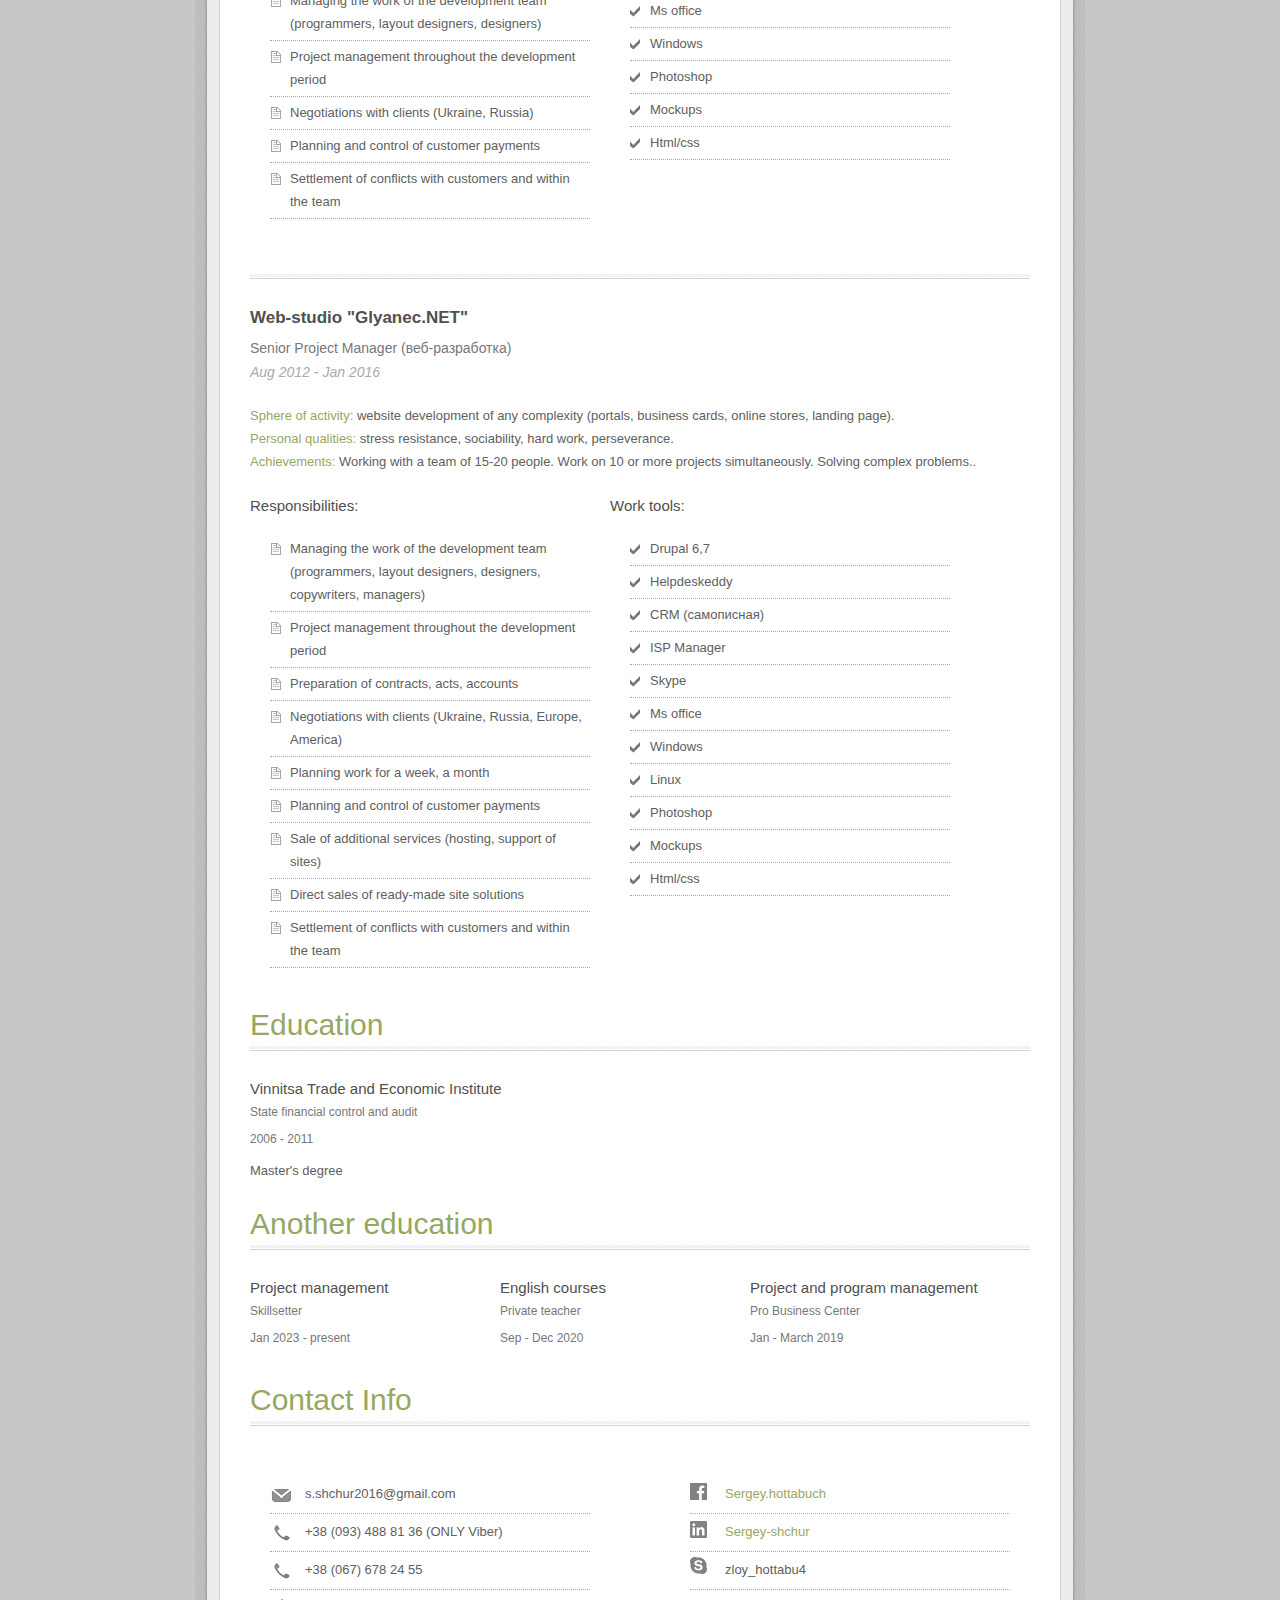
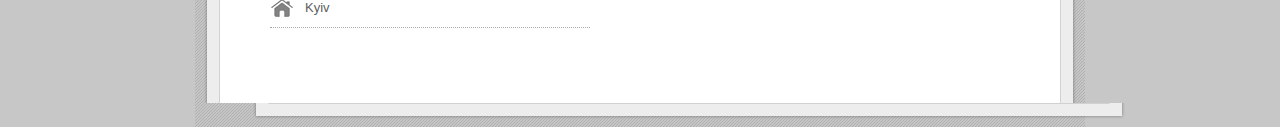
==== commit 54020a33: "Update index.html" ====
--- a/index.html
+++ b/index.html
@@ -382,7 +382,7 @@
 								</div>
 								<div class="grid_41">
 									<h3 class="title">English courses</h3>
-									<h3 class="description11">Privat teacher</h3>
+									<h3 class="description11">Private teacher</h3>
 									<h4 class="description21">Sep - Dec 2020</h4>
 								</div>
 								<div class="grid_41">
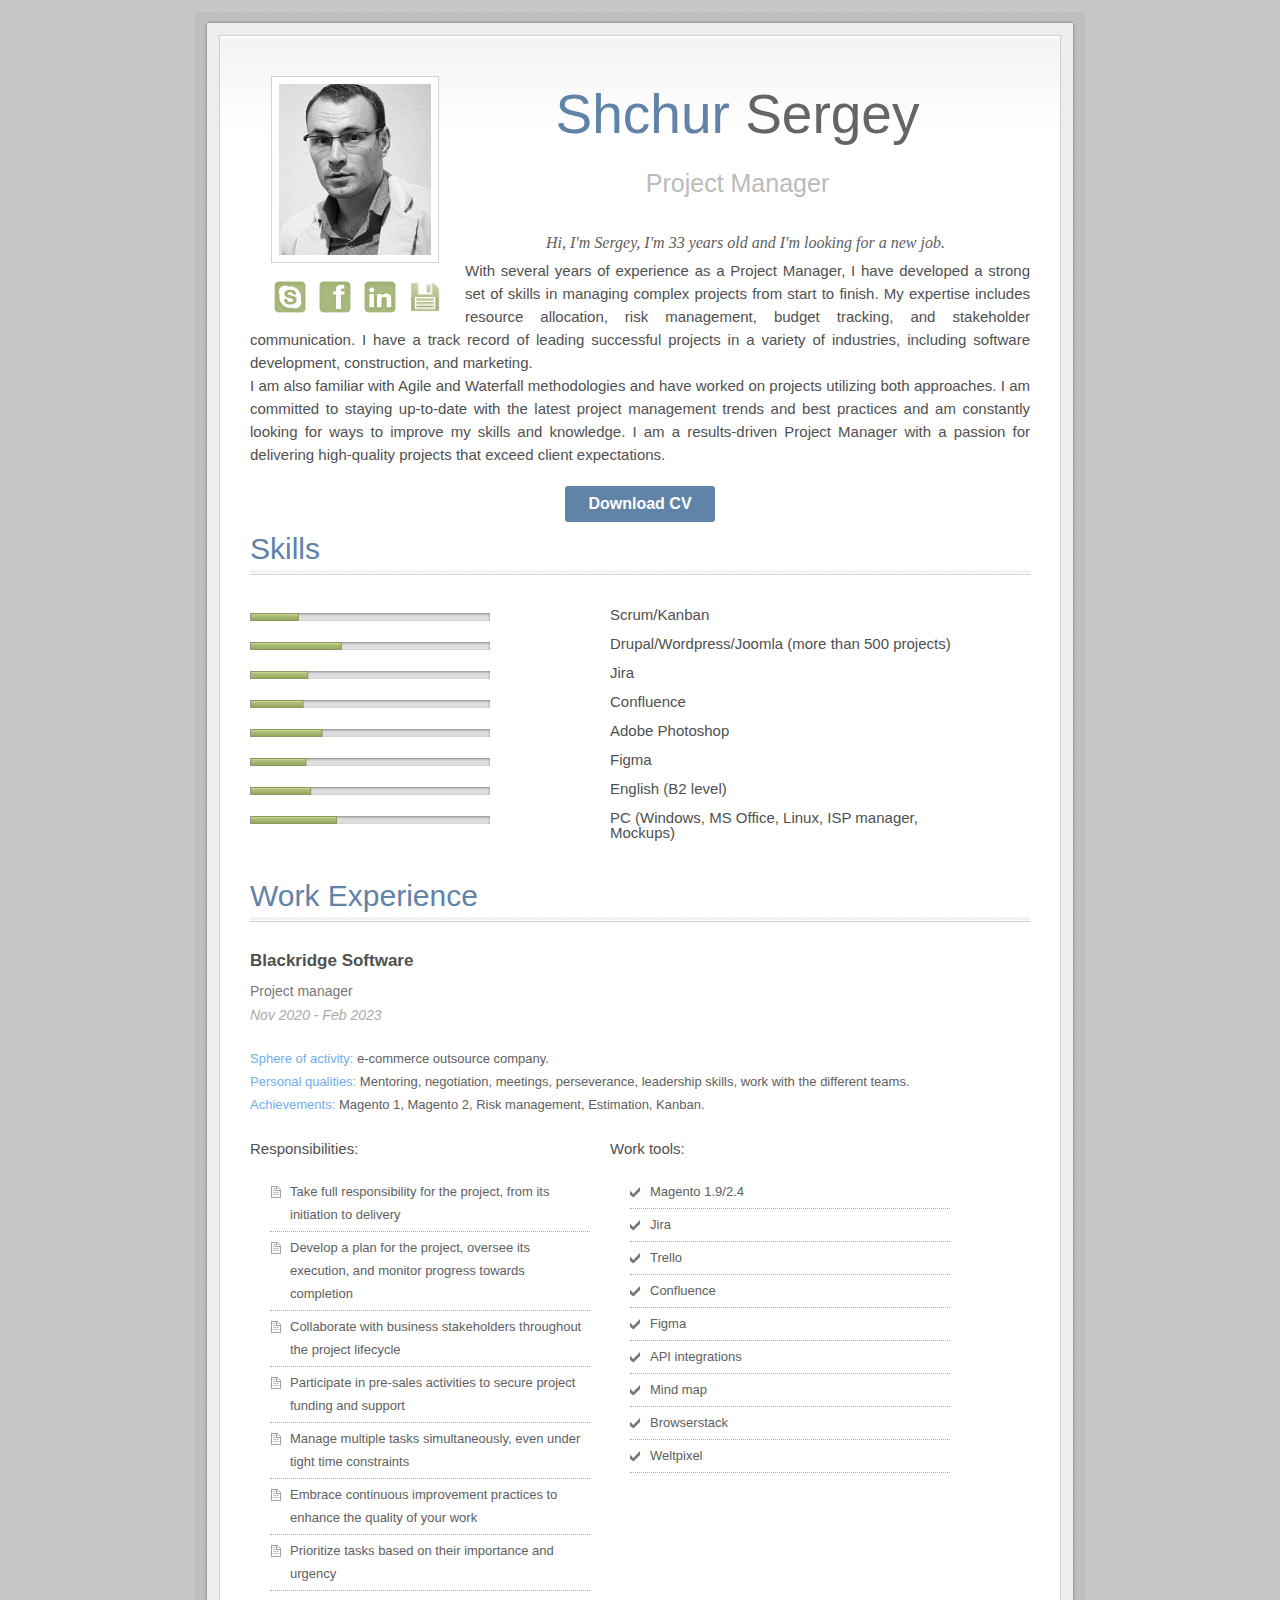
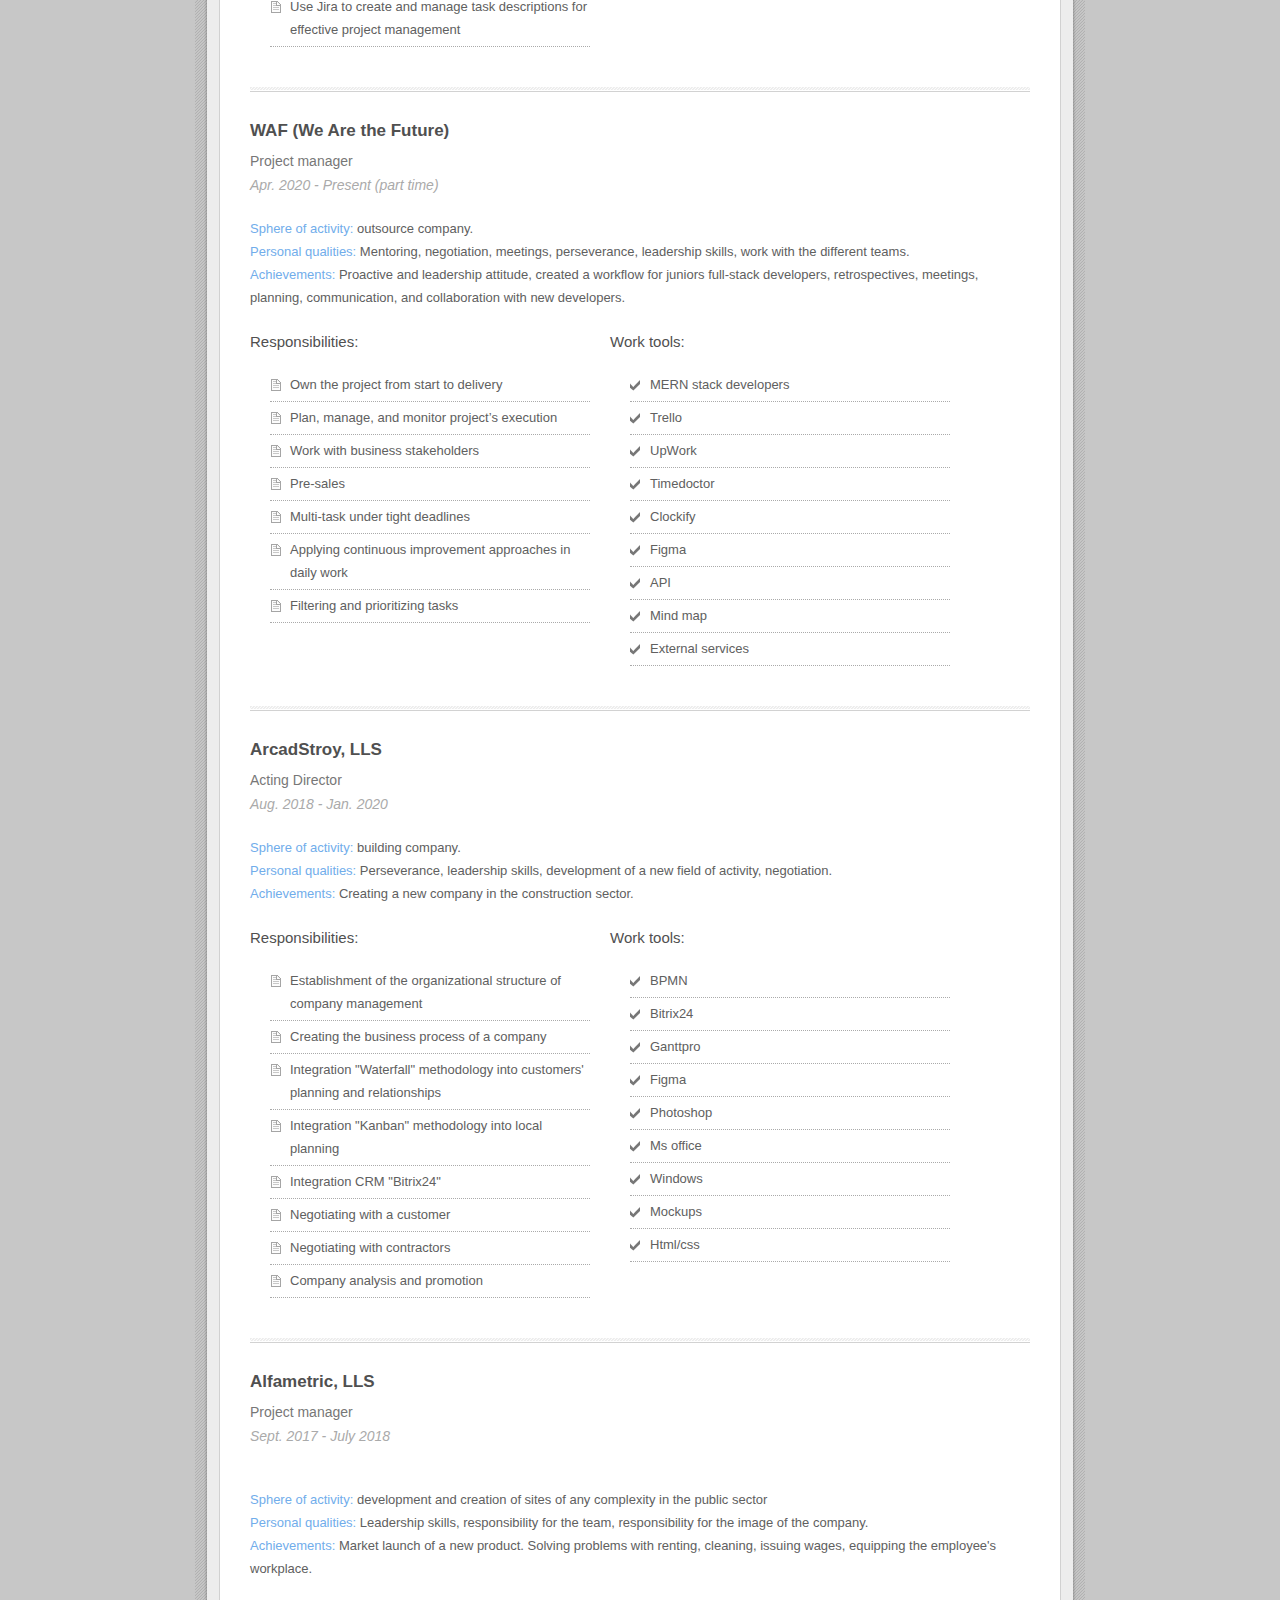
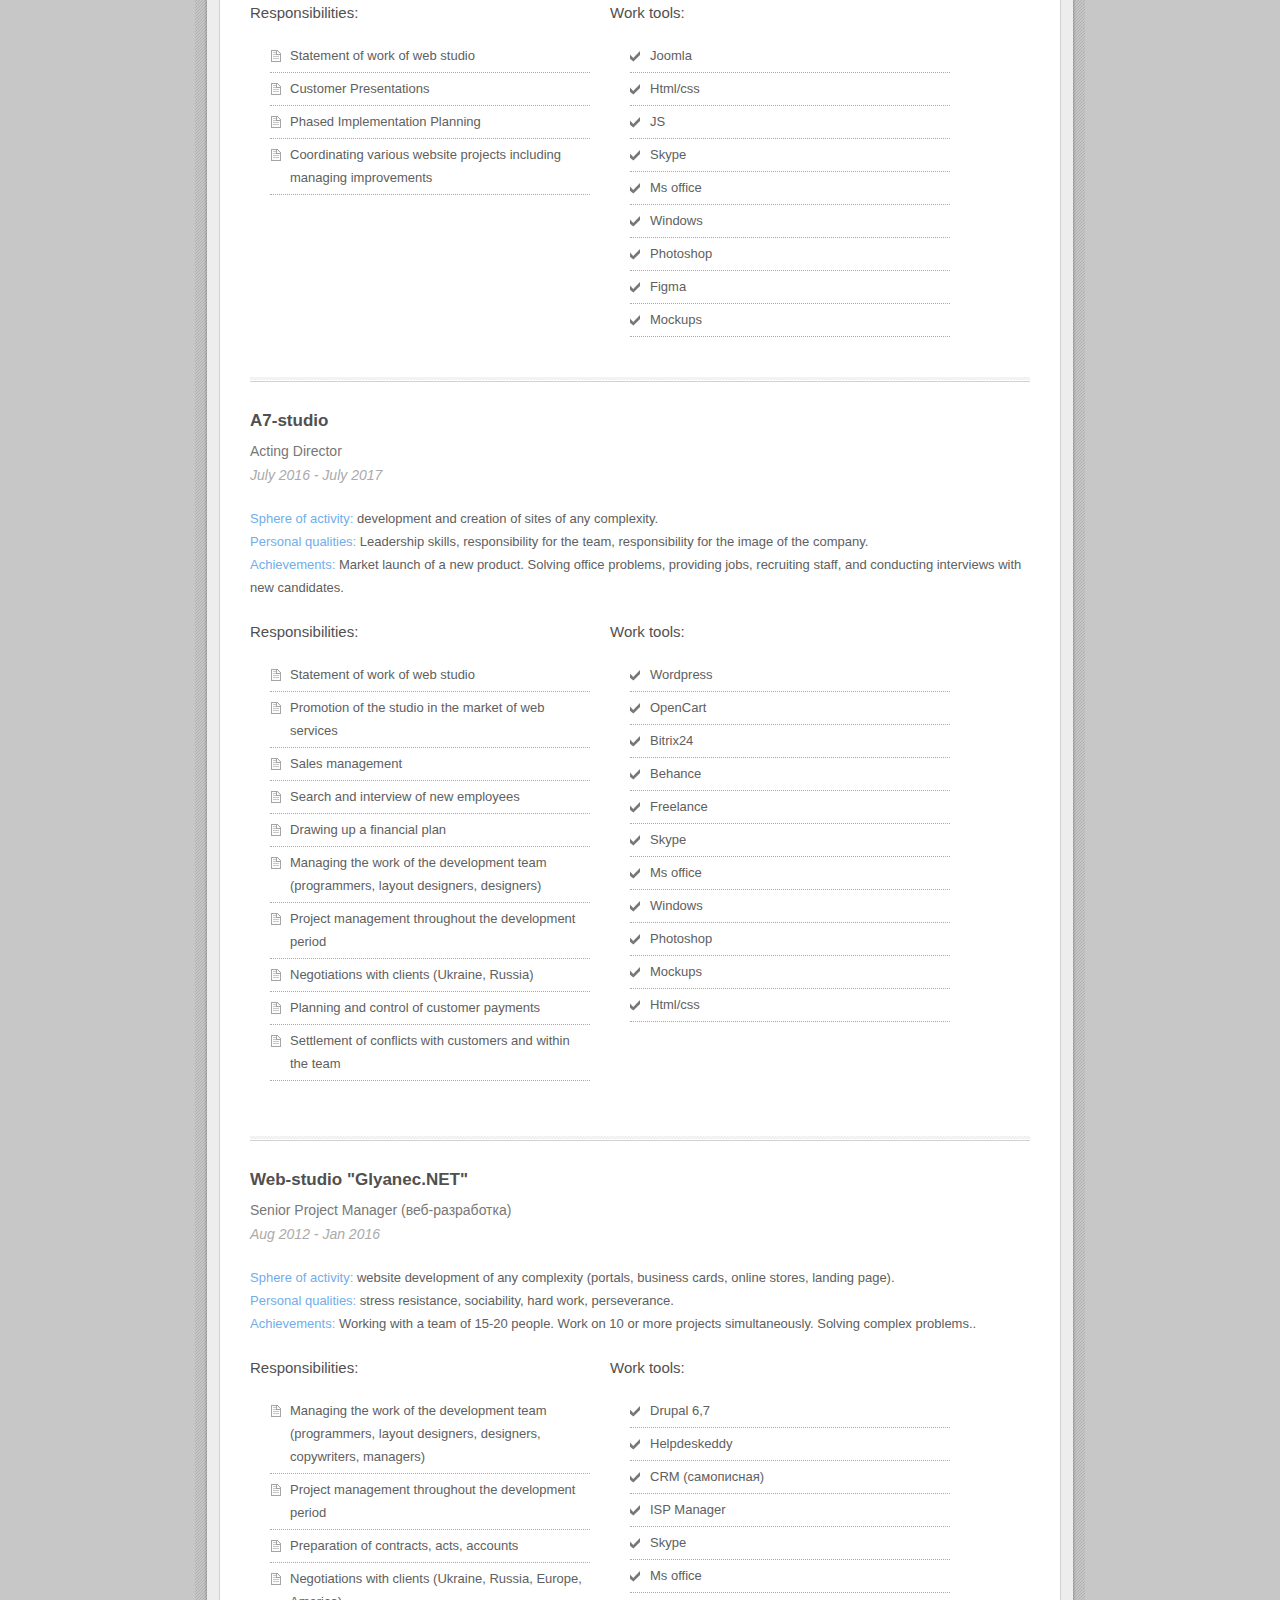
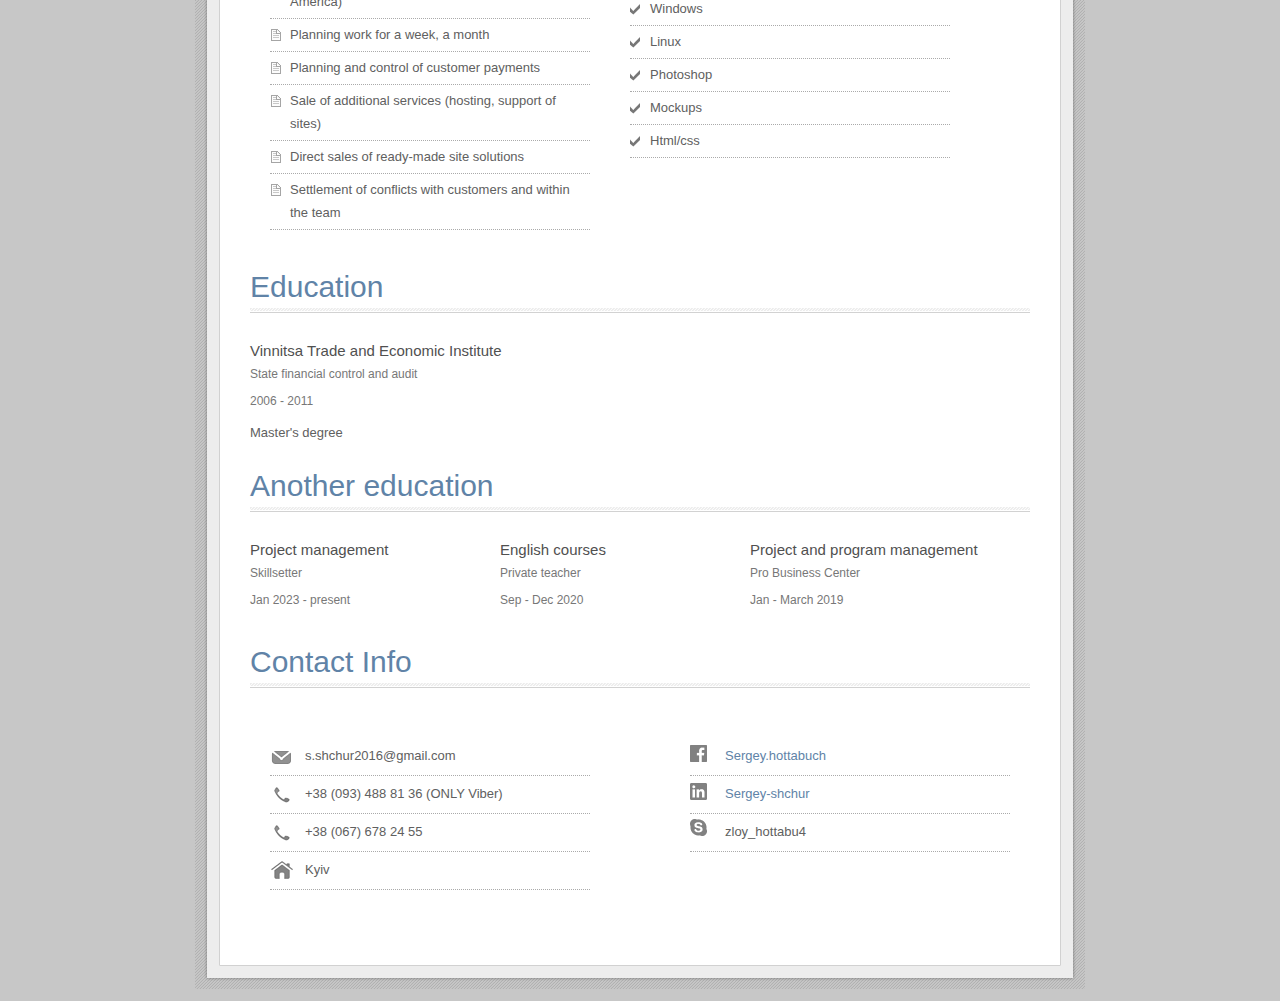
==== commit e1243575: "Update index.html" ====
--- a/index.html
+++ b/index.html
@@ -47,15 +47,15 @@
 								<p>Hi, I'm Sergey, I'm 33 years old and I'm looking for a new job.</p>
 							</div>
 							<div class="title2">							
-								<p> I can be right hand, left arm, legs, eyes and a couple of new brain gyrus of your team. I easily find a common language with a variety of people. Ready to do everything and even more if I know that this will bring real profit to the company or the team I work with. And of course, that my work will be appreciated.</p>
-								<p> Responsive and unselfish. Workaholic, quickly trained, adapt, easy to climb, hardy, I analyze the situation well. I know how to effectively organize the day. I do not like to waste time in vain.</p>
-							</div>
-							<div class="item">	
+								<p>With several years of experience as a Project Manager, I have developed a strong set of skills in managing complex projects from start to finish. My expertise includes resource allocation, risk management, budget tracking, and stakeholder communication. I have a track record of leading successful projects in a variety of industries, including software development, construction, and marketing.</p>
+								<p>I am also familiar with Agile and Waterfall methodologies and have worked on projects utilizing both approaches. I am committed to staying up-to-date with the latest project management trends and best practices and am constantly looking for ways to improve my skills and knowledge. I am a results-driven Project Manager with a passion for delivering high-quality projects that exceed client expectations.<p/>
+							</div>
+							<a href="Shchur_Sergey_en.pdf" target="_blank" download class="download-cv-btn">Download CV</a></li>
+							<div class="item">
+							<div class="clear"></div>
 								<h2 class="h-border theme-color">Skills</h2>
-								
-								<div class="grid_4">
-									<div class="testimonials">
-										
+								<div class="grid_4">
+									<div class="testimonials">										
 									</div>
 								</div>
 								<div class="grid_4">
@@ -132,18 +132,62 @@
 							</div>
 							<div class="item">	
 								<h2 class="h-border theme-color">Work Experience</h2>
+								<div class="grid_4">
+											<h3 class="title3">Blackridge Software</h3>
+											<h3 class="description1">Project manager</h3>
+											<h4 class="description2">Nov 2020 - Feb 2023</h4>
+										</div>
+										<div class="grid_42">
+											<span class="theme-color2">Sphere of activity:</span>  e-commerce outsource company.
+											<p>
+											<span class="theme-color2">Personal qualities:</span> Mentoring, negotiation, meetings, perseverance, leadership skills, work with the different teams.
+											</p>
+											<p>
+											<span class="theme-color2">Achievements:</span> Magento 1, Magento 2, Risk management, Estimation, Kanban.
+											</p>
+										</div>																	
+										<div class="grid_4 last">
+											<h4>Responsibilities:</h4>
+											<ul class="list">												
+												<li>Take full responsibility for the project, from its initiation to delivery</li>
+												<li>Develop a plan for the project, oversee its execution, and monitor progress towards completion</li>
+												<li>Collaborate with business stakeholders throughout the project lifecycle</li>
+												<li>Participate in pre-sales activities to secure project funding and support</li>
+												<li>Manage multiple tasks simultaneously, even under tight time constraints</li>
+												<li>Embrace continuous improvement practices to enhance the quality of your work</li>
+												<li>Prioritize tasks based on their importance and urgency</li>
+												<li>Use Jira to create and manage task descriptions for effective project management</li>												
+											</ul>
+										</div>
+										<div class="grid_4">
+											<h4>Work tools:</h4>
+											<ul class="checklist">
+												<li>Magento 1.9/2.4</li>
+												<li>Jira</li>									
+												<li>Trello</li>
+												<li>Confluence</li>												
+												<li>Figma</li>									
+												<li>API integrations</li>																					
+												<li>Mind map</li>	
+												<li>Browserstack</li>
+												<li>Weltpixel</li>												
+											</ul>
+										</div>								
+										<div class="clear"></div>							
+							<div class="item">
+										<h2 class="h-border theme-color"></h2>
 										<div class="grid_4">
 											<h3 class="title3">WAF (We Are the Future)</h3>
 											<h3 class="description1">Project manager</h3>
-											<h4 class="description2">Apr. 2020 - Present</h4>
+											<h4 class="description2">Apr. 2020 - Present (part time)</h4>
 										</div>
 										<div class="grid_42">
-											<span class="theme-color">Sphere of activity:</span> outsource company.
-											<p>
-											<span class="theme-color">Personal qualities:</span> Mentoring, negotiation, meetings, perseverance, leadership skills, work with the different teams.
-											</p>
-											<p>
-											<span class="theme-color">Achievements:</span> Proactive and leadership attitude, created a workflow for juniors full-stack developers, retrospectives, meetings, planning, communication, and collaboration with new developers.
+											<span class="theme-color2">Sphere of activity:</span> outsource company.
+											<p>
+											<span class="theme-color2">Personal qualities:</span> Mentoring, negotiation, meetings, perseverance, leadership skills, work with the different teams.
+											</p>
+											<p>
+											<span class="theme-color2">Achievements:</span> Proactive and leadership attitude, created a workflow for juniors full-stack developers, retrospectives, meetings, planning, communication, and collaboration with new developers.
 											</p>
 										</div>
 										<div class="grid_4 last">
@@ -155,40 +199,38 @@
 												<li>Pre-sales</li>
 												<li>Multi-task under tight deadlines</li>
 												<li>Applying continuous improvement approaches in daily work</li>
-												<li>Filtering and prioritizing tasks</li>
-												<li>Description of tasks in Jira and their management</li>												
+												<li>Filtering and prioritizing tasks</li>																							
 											</ul>
 										</div>
 										<div class="grid_4">
 											<h4>Work tools:</h4>
 											<ul class="checklist">
-												<li>MERN stack developers</li>
-												<li>Magento 1.9/2.4</li>
-												<li>Jira</li>									
+												<li>MERN stack developers</li>																					
 												<li>Trello</li>
-												<li>Confluence</li>
+												<li>UpWork</li>												
 												<li>Timedoctor</li>
 												<li>Clockify</li>
 												<li>Figma</li>									
 												<li>API</li>																					
-												<li>Mind map</li>												
+												<li>Mind map</li>
+												<li>External services</li>												
 											</ul>
 										</div>								
-										<div class="clear"></div>							
-							<div class="item">
-										<h2 class="h-border theme-color"></h2>
+										<div class="clear"></div>																	
+										<div class="item">
+										<h2 class="h-border theme-color"></h2>	
 										<div class="grid_4">
 											<h3 class="title3">ArcadStroy, LLS</h3>
 											<h3 class="description1">Acting Director</h3>
 											<h4 class="description2">Aug. 2018 - Jan. 2020</h4>
 										</div>
 										<div class="grid_42">
-											<span class="theme-color">Sphere of activity:</span> building company.
-											<p>
-											<span class="theme-color">Personal qualities:</span> Perseverance, leadership skills, development of a new field of activity, negotiation.
-											</p>
-											<p>
-											<span class="theme-color">Achievements:</span> Creating a new company in the construction sector.
+											<span class="theme-color2">Sphere of activity:</span> building company.
+											<p>
+											<span class="theme-color2">Personal qualities:</span> Perseverance, leadership skills, development of a new field of activity, negotiation.
+											</p>
+											<p>
+											<span class="theme-color2">Achievements:</span> Creating a new company in the construction sector.
 											</p>
 										</div>
 										<div class="grid_4 last">
@@ -227,12 +269,12 @@
 											<h4 class="description2">Sept. 2017 - July 2018</h4>
 										</div>
 											<div class="grid_42">
-												<span class="theme-color">Sphere of activity:</span> development and creation of sites of any complexity in the public sector
+												<span class="theme-color2">Sphere of activity:</span> development and creation of sites of any complexity in the public sector
 												<p>
-												<span class="theme-color">Personal qualities:</span> Leadership skills, responsibility for the team, responsibility for the image of the company.
+												<span class="theme-color2">Personal qualities:</span> Leadership skills, responsibility for the team, responsibility for the image of the company.
 												</p>
 												<p>
-												<span class="theme-color">Achievements:</span> Market launch of a new product. Solving problems with renting, cleaning, issuing wages, equipping the employee's workplace.
+												<span class="theme-color2">Achievements:</span> Market launch of a new product. Solving problems with renting, cleaning, issuing wages, equipping the employee's workplace.
 												</p>
 											</div>												
 												<div class="grid_4 last">
@@ -269,12 +311,12 @@
 									<h4 class="description2">July 2016 - July 2017</h4>
 								</div>
 								<div class="grid_42">
-									<span class="theme-color">Sphere of activity:</span> development and creation of sites of any complexity.
+									<span class="theme-color2">Sphere of activity:</span> development and creation of sites of any complexity.
 									<p>
-									<span class="theme-color">Personal qualities:</span> Leadership skills, responsibility for the team, responsibility for the image of the company.
+									<span class="theme-color2">Personal qualities:</span> Leadership skills, responsibility for the team, responsibility for the image of the company.
 									</p>
 									<p>
-									<span class="theme-color">Achievements:</span> Market launch of a new product. Solving office problems, providing jobs, recruiting staff, and conducting interviews with new candidates.
+									<span class="theme-color2">Achievements:</span> Market launch of a new product. Solving office problems, providing jobs, recruiting staff, and conducting interviews with new candidates.
 									</p>
 								</div>
 								<div class="grid_4 last">
@@ -307,7 +349,9 @@
 										<li>Mockups</li>
 										<li>Html/css</li>
 									</ul>
-								</div>								
+								</div>
+								</div>																
+								</div>																								
 								<div class="clear"></div>
 							</div>
 							<div class="item">	
@@ -318,12 +362,12 @@
 									<h4 class="description2">Aug 2012 - Jan 2016</h4>
 								</div>
 								<div class="grid_42">
-									<span class="theme-color">Sphere of activity:</span> website development of any complexity (portals, business cards, online stores, landing page).
+									<span class="theme-color2">Sphere of activity:</span> website development of any complexity (portals, business cards, online stores, landing page).
 									<p>
-									<span class="theme-color">Personal qualities:</span> stress resistance, sociability, hard work, perseverance.
+									<span class="theme-color2">Personal qualities:</span> stress resistance, sociability, hard work, perseverance.
 									</p>
 									<p>
-									<span class="theme-color">Achievements:</span> Working with a team of 15-20 people. Work on 10 or more projects simultaneously. Solving complex problems..
+									<span class="theme-color2">Achievements:</span> Working with a team of 15-20 people. Work on 10 or more projects simultaneously. Solving complex problems..
 									</p>
 								</div>								
 								<div class="grid_4 last">
@@ -417,7 +461,7 @@
 				</div>	
 			</div>
 		</div>
-		<div class="clear"></div>
+		<div class="clear"></div>		
 		<script type="text/javascript" src="js/init_form.js"></script>
 	</body>
 </html>
--- a/css/style.css
+++ b/css/style.css
@@ -6,11 +6,15 @@
 	}
 	
 	.theme-color, span.theme-color  {
-		color: #96a760;
-	}
-	
+		color: #6083a7;
+	}
+	
+	.theme-color2, span.theme-color2  {
+		color: #71ADEB;
+	}
+		
 	a {
-		color: #96a760;
+		color: #6083a7;
 	}	
 	a:hover {
 		text-decoration: underline;
@@ -795,7 +799,22 @@
 		text-align: justify;
 	}
 	
-	
-
-	
-	+	.download-cv-btn {
+	display: block;
+    margin: 0 auto;
+    width: 150px;
+    height: 36px;
+    line-height: 36px;
+    text-align: center;
+    background-color: #6083a7;
+    color: #fff;
+    text-decoration: none;
+    border-radius: 3px;
+    font-weight: bold;
+    font-size: 16px;
+    border: none;
+    margin-top: 20px;
+}
+
+	
+	
